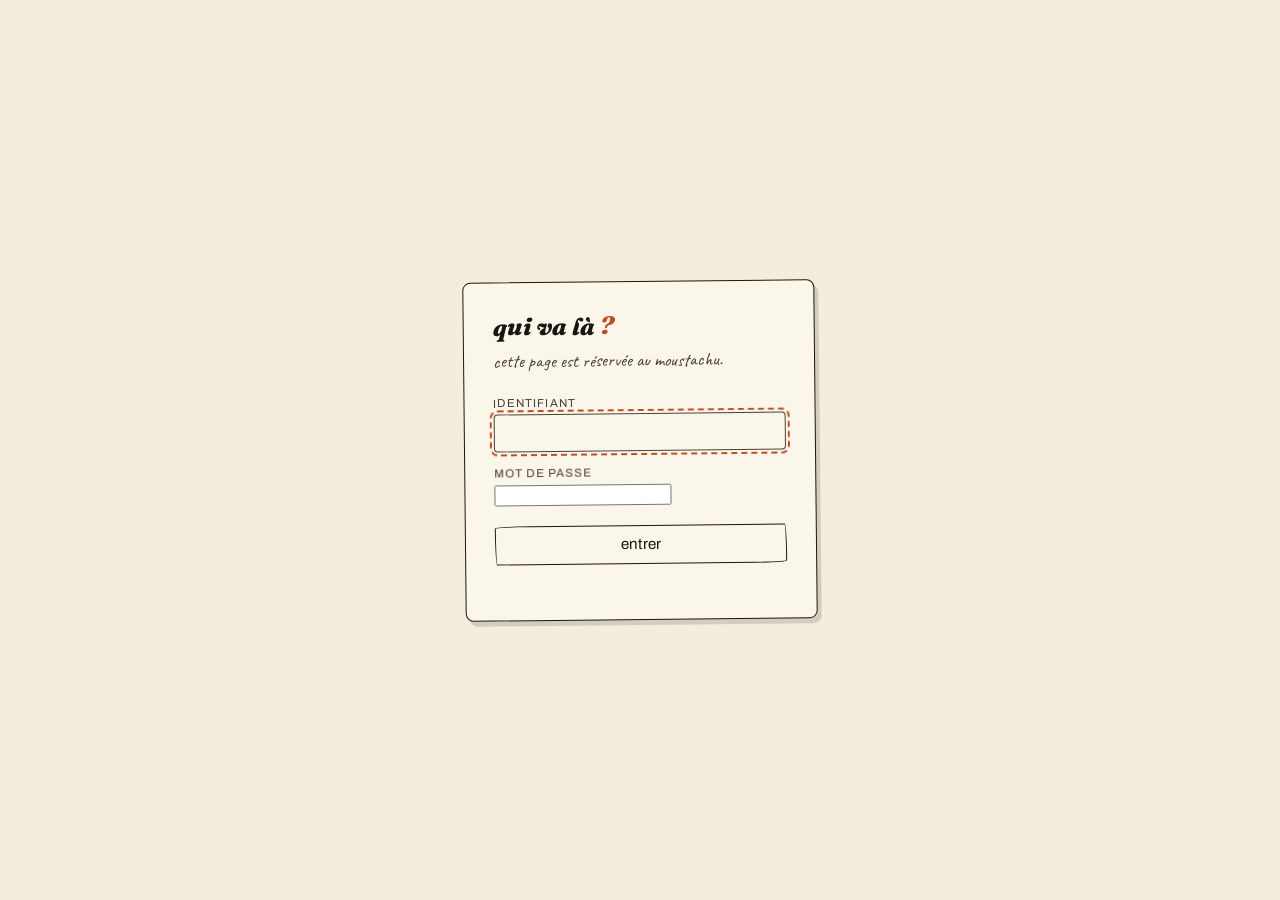
==== admin/index.html @ 27f6170d "Portrait photo, panneau /admin avec connexion, mentions légales, images locales - Section « qui est " ====
<!doctype html>
<html lang="fr">
<head>
  <meta charset="utf-8">
  <meta name="viewport" content="width=device-width, initial-scale=1">
  <title>panneau secret — virgule.</title>
  <meta name="robots" content="noindex, nofollow">
  <meta name="theme-color" content="#F4EDDD">
  <link rel="icon" href="data:image/svg+xml,%3Csvg xmlns='http://www.w3.org/2000/svg' viewBox='0 0 32 32'%3E%3Ccircle cx='17' cy='12' r='9' fill='%23BF4E24'/%3E%3Cpath d='M14 19 C 13 24, 10 28, 5 31 C 11 30, 17 26, 19 20 Z' fill='%23BF4E24'/%3E%3C/svg%3E">
  <link rel="preconnect" href="https://fonts.googleapis.com">
  <link rel="preconnect" href="https://fonts.gstatic.com" crossorigin>
  <link href="https://fonts.googleapis.com/css2?family=Fraunces:ital,opsz,wght@0,9..144,400..900;1,9..144,400..900&family=Archivo:wght@400;500;600&family=Caveat:wght@500;600&display=swap" rel="stylesheet">
  <style>
    :root {
      --creme: #F4EDDD; --ivoire: #FBF6EA; --papier: #EDE3CC;
      --noir: #1B1610; --encre: #4A4234;
      --rouille: #BF4E24; --rouille-texte: #A03D17;
      --sauge: #8A9B84; --teal: #39584C; --moutarde: #D9A62E;
      --serif: "Fraunces", Georgia, serif;
      --sans: "Archivo", system-ui, sans-serif;
      --main: "Caveat", cursive;
      --tordu: 255px 15px 225px 15px / 15px 225px 15px 255px;
    }
    * { box-sizing: border-box; }
    body {
      margin: 0; background: var(--creme); color: var(--noir);
      font-family: var(--sans); font-size: 0.95rem; line-height: 1.5;
    }
    a { color: inherit; }
    .entete {
      position: sticky; top: 0; z-index: 10;
      display: flex; align-items: center; gap: 1rem; flex-wrap: wrap;
      padding: 0.8rem clamp(1rem, 4vw, 3rem);
      background: var(--creme); border-bottom: 1.5px solid var(--noir);
    }
    .titre { margin: 0; font-family: var(--serif); font-style: italic; font-weight: 800; font-size: 1.3rem; }
    .titre .point { color: var(--rouille); }
    .sous-titre { font-family: var(--main); font-size: 1.1rem; color: var(--encre); }
    .statut { margin-left: auto; font-family: var(--main); font-size: 1.1rem; color: var(--teal); min-width: 8rem; text-align: right; }
    .voir-site {
      font-size: 0.85rem; text-decoration: none; border: 1.5px solid var(--noir);
      border-radius: var(--tordu); padding: 0.35rem 0.9rem; background: var(--ivoire);
    }
    .voir-site:hover { background: var(--moutarde); }
    .onglets { display: flex; gap: 0.4rem; flex-wrap: wrap; padding: 1rem clamp(1rem, 4vw, 3rem) 0; }
    .onglets button {
      font: inherit; font-family: var(--serif); font-style: italic; font-size: 1.05rem;
      background: none; border: 1.5px solid transparent; border-radius: var(--tordu);
      padding: 0.4rem 1rem; cursor: pointer; color: var(--encre);
    }
    .onglets button[aria-selected="true"] { border-color: var(--noir); background: var(--ivoire); color: var(--noir); }
    main { padding: 1.5rem clamp(1rem, 4vw, 3rem) 5rem; max-width: 68rem; }
    section[hidden] { display: none; }
    h2 { font-family: var(--serif); font-style: italic; font-weight: 700; font-size: 1.3rem; margin: 1.5rem 0 0.8rem; }
    .aide { font-family: var(--main); font-size: 1.15rem; color: var(--encre); margin: 0.2rem 0 1.2rem; }
    label { display: block; font-size: 0.72rem; letter-spacing: 0.1em; text-transform: uppercase; color: var(--encre); margin-bottom: 0.15rem; }
    input[type="text"], input[type="email"], input[type="url"], textarea, select {
      font: inherit; width: 100%; background: var(--ivoire); color: var(--noir);
      border: 1.5px solid var(--encre); border-radius: 4px; padding: 0.4rem 0.55rem;
    }
    textarea { resize: vertical; min-height: 2.4rem; }
    input:focus-visible, textarea:focus-visible, select:focus-visible { outline: 2px dashed var(--rouille); outline-offset: 2px; }
    .champ { margin-bottom: 0.8rem; }
    .rangee { display: grid; gap: 0.8rem; grid-template-columns: repeat(auto-fit, minmax(160px, 1fr)); }
    .btn {
      font: inherit; cursor: pointer; background: var(--ivoire); color: var(--noir);
      border: 1.5px solid var(--noir); border-radius: var(--tordu); padding: 0.45rem 1rem;
    }
    .btn:hover { background: var(--moutarde); }
    .btn-danger { border-color: var(--rouille); color: var(--rouille-texte); }
    .btn-danger:hover { background: var(--rouille); color: var(--ivoire); }
    .btn-mini { padding: 0.2rem 0.6rem; font-size: 0.85rem; border-radius: 6px; }
    .carte {
      background: var(--ivoire); border: 1.5px solid var(--noir); border-radius: 6px;
      padding: 1rem 1.1rem; margin-bottom: 1.2rem;
      box-shadow: 3px 4px 0 rgba(27, 22, 16, 0.12);
    }
    .carte-tete { display: flex; align-items: center; gap: 0.8rem; margin-bottom: 0.8rem; flex-wrap: wrap; }
    .carte-num { font-size: 0.72rem; letter-spacing: 0.12em; text-transform: uppercase; color: var(--encre); }
    .carte-titre { font-family: var(--serif); font-style: italic; font-weight: 600; flex: 1; min-width: 8rem; }
    .carte-actions { display: flex; gap: 0.35rem; }
    .carte-corps { display: grid; grid-template-columns: 180px 1fr; gap: 1.1rem; align-items: start; }
    @media (max-width: 640px) { .carte-corps { grid-template-columns: 1fr; } }
    .carte-visuel { position: sticky; top: 4.2rem; text-align: center; }
    .carte-visuel img {
      width: 100%; max-height: 220px; object-fit: cover;
      border: 1.5px solid var(--noir); background: var(--papier);
      transform: rotate(-1.2deg);
    }
    .carte-visuel-note {
      display: block; margin-top: 0.4rem;
      font-family: var(--main); font-size: 1.05rem; color: var(--encre);
      transform: rotate(-1.5deg);
    }
    .carte-visuel-vide {
      display: grid; place-content: center; aspect-ratio: 4 / 3;
      border: 1.5px dashed var(--encre); background: var(--papier);
      font-family: var(--main); font-size: 1.05rem; color: var(--encre);
    }
    fieldset { border: 1.5px dashed var(--encre); border-radius: 6px; margin: 0 0 1.2rem; padding: 0.8rem 1rem 0.4rem; }
    legend { font-family: var(--serif); font-style: italic; padding: 0 0.4rem; }
    .curseurs { display: grid; gap: 0.5rem 1rem; grid-template-columns: repeat(auto-fit, minmax(190px, 1fr)); align-items: center; }
    .curseur { display: grid; grid-template-columns: 6.5rem 1fr 2.8rem; gap: 0.5rem; align-items: center; }
    .curseur label { margin: 0; }
    .curseur output { font-size: 0.8rem; text-align: right; }
    input[type="range"] { width: 100%; accent-color: var(--rouille); }
    .portrait-atelier { display: grid; grid-template-columns: 280px 1fr; gap: 2rem; align-items: start; }
    @media (max-width: 760px) { .portrait-atelier { grid-template-columns: 1fr; } }
    .apercu {
      position: relative; width: 260px; border: 1.5px solid var(--noir); background: var(--papier);
      aspect-ratio: 3 / 4; overflow: visible; margin-top: 2.5rem;
    }
    .apercu img { position: absolute; inset: 0; width: 100%; height: 100%; object-fit: cover; }
    .apercu-vide {
      position: absolute; inset: 0; display: grid; place-content: center; text-align: center;
      font-family: var(--main); font-size: 1.15rem; color: var(--encre); padding: 1rem;
    }
    .calque { position: absolute; line-height: 0; pointer-events: none; transform: translate(-50%, -50%) rotate(var(--rot, 0deg)); }
    .calque svg { width: 100%; height: auto; overflow: visible; }
    .note-stockage { font-size: 0.8rem; color: var(--rouille-texte); }
    /* la porte d'entrée */
    body.verrouille .entete, body.verrouille .onglets, body.verrouille main { display: none; }
    .porte {
      position: fixed; inset: 0; z-index: 50;
      display: grid; place-items: center; padding: 1.5rem;
      background: var(--creme);
    }
    body:not(.verrouille) .porte { display: none; }
    .porte-carte {
      width: min(100%, 22rem);
      background: var(--ivoire); border: 1.5px solid var(--noir); border-radius: 8px;
      box-shadow: 4px 5px 0 rgba(27, 22, 16, 0.15);
      padding: 1.6rem 1.8rem 1.4rem;
      transform: rotate(-0.6deg);
    }
    .porte-carte h2 { margin: 0 0 0.2rem; font-size: 1.5rem; }
    .porte-carte .aide { margin-bottom: 1.2rem; }
    .porte-carte .btn { width: 100%; margin-top: 0.4rem; }
    .porte-erreur {
      min-height: 1.4rem; margin: 0.6rem 0 0;
      font-family: var(--main); font-size: 1.1rem; color: var(--rouille-texte);
      text-align: center;
    }
    .porte-carte.secoue { animation: secousse 0.35s ease; }
    @keyframes secousse {
      0%, 100% { transform: rotate(-0.6deg) translateX(0); }
      25% { transform: rotate(-0.6deg) translateX(-7px); }
      75% { transform: rotate(-0.6deg) translateX(7px); }
    }
    .ligne-code {
      display: block; background: var(--papier); border: 1.5px dashed var(--encre);
      border-radius: 4px; padding: 0.6rem 0.8rem; margin: 0.6rem 0;
      font-family: ui-monospace, Consolas, monospace; font-size: 0.78rem;
      word-break: break-all; user-select: all;
    }
    .publier-bloc { max-width: 44rem; }
    .publier-bloc ol { padding-left: 1.2rem; }
    .barre-actions { display: flex; gap: 0.8rem; flex-wrap: wrap; margin: 1rem 0; }
    hr { border: none; border-top: 1.5px solid var(--encre); margin: 2rem 0; opacity: 0.4; }
  </style>
</head>
<body class="verrouille">
  <div class="porte" id="porte">
    <form class="porte-carte" id="porte-form">
      <h2 class="titre">qui va là<span class="point"> ?</span></h2>
      <p class="aide">cette page est réservée au moustachu.</p>
      <div class="champ">
        <label for="l-id">identifiant</label>
        <input type="text" id="l-id" autocomplete="username" required autofocus>
      </div>
      <div class="champ">
        <label for="l-mdp">mot de passe</label>
        <input type="password" id="l-mdp" autocomplete="current-password" required>
      </div>
      <button class="btn" type="submit">entrer</button>
      <p class="porte-erreur" id="porte-erreur" role="alert"></p>
    </form>
  </div>

  <header class="entete">
    <h1 class="titre">virgule<span class="point">.</span> — panneau secret</h1>
    <span class="sous-titre">chut. personne ne connaît cette page.</span>
    <span class="statut" id="statut" role="status"></span>
    <a class="voir-site" href="../" target="_blank" rel="noopener">voir le site ↗</a>
    <button class="voir-site" id="sortir" type="button">sortir 🚪</button>
  </header>

  <div class="onglets" role="tablist" aria-label="sections du panneau">
    <button role="tab" aria-selected="true" data-onglet="photos">les photos</button>
    <button role="tab" aria-selected="false" data-onglet="textes">les petites phrases</button>
    <button role="tab" aria-selected="false" data-onglet="portrait">le portrait</button>
    <button role="tab" aria-selected="false" data-onglet="publier">publier</button>
  </div>

  <main>
    <section id="sec-photos" role="tabpanel">
      <p class="aide">chaque carte est une photo de la galerie. tout ce que tu tapes est enregistré automatiquement (dans ce navigateur).</p>
      <div id="liste-photos"></div>
      <button class="btn" id="ajouter-photo">+ ajouter une photo</button>
    </section>

    <section id="sec-textes" role="tabpanel" hidden>
      <p class="aide">ici, ce sont les phrases du site lui-même : accueil, bio, contact… les petites phrases de chaque photo, elles, se modifient dans l'onglet « les photos », directement sur la carte de la photo concernée. laisse un champ tel quel pour garder le texte d'origine. un retour à la ligne = un saut de ligne sur le site. une ligne entre (parenthèses) devient une nuance en couleur.</p>
      <div id="liste-textes"></div>
      <h2>contact</h2>
      <div class="rangee">
        <div class="champ"><label for="c-email">e-mail</label><input type="email" id="c-email"></div>
        <div class="champ"><label for="c-insta-texte">texte instagram</label><input type="text" id="c-insta-texte"></div>
        <div class="champ"><label for="c-insta-url">lien instagram</label><input type="url" id="c-insta-url"></div>
      </div>
    </section>

    <section id="sec-portrait" role="tabpanel" hidden>
      <p class="aide">ta photo, le chapeau, la fausse moustache, et la petite virgule sur l'épaule. glisse les curseurs, l'aperçu bouge en direct.</p>
      <div class="portrait-atelier">
        <div>
          <div class="apercu" id="apercu">
            <img id="apercu-img" alt="" hidden>
            <div class="apercu-vide" id="apercu-vide">ta photo ici.<br>(portrait, format 3/4 idéalement)</div>
          </div>
        </div>
        <div>
          <div class="champ">
            <label for="p-image">adresse de la photo (URL ou chemin, ex. photos/portrait.jpg)</label>
            <input type="text" id="p-image" placeholder="photos/portrait.jpg">
          </div>
          <div class="champ">
            <label for="p-fichier">… ou choisis un fichier (stocké dans ce navigateur, pense à mettre le vrai fichier dans le dossier photos/ pour publier)</label>
            <input type="file" id="p-fichier" accept="image/*">
          </div>
          <div id="calques-controles"></div>
        </div>
      </div>
    </section>

    <section id="sec-publier" role="tabpanel" hidden>
      <div class="publier-bloc">
        <p class="aide">tes réglages vivent dans ce navigateur. pour qu'ils soient visibles par tout le monde, il faut mettre à jour les fichiers du site :</p>
        <ol>
          <li>télécharge les deux fichiers ci-dessous ;</li>
          <li>remplace <code>js/photos-data.js</code> et <code>js/site-config.js</code> dans le dossier du site ;</li>
          <li>si tu as choisi des photos « fichier », copie les vrais fichiers dans un dossier <code>photos/</code> et indique leur chemin dans l'onglet photos.</li>
        </ol>
        <div class="barre-actions">
          <button class="btn" id="export-photos">télécharger js/photos-data.js</button>
          <button class="btn" id="export-config">télécharger js/site-config.js</button>
        </div>
        <p class="note-stockage" id="note-stockage"></p>
        <hr>
        <h2>identifiants du panneau</h2>
        <p class="aide">pour changer l'identifiant ou le mot de passe : remplis les deux champs, puis remplace la ligne <code>ACCES</code> en haut du script de <code>admin/index.html</code> par celle générée ici. le mot de passe n'est jamais écrit en clair, seule son empreinte l'est.</p>
        <div class="rangee">
          <div class="champ"><label for="n-id">nouvel identifiant</label><input type="text" id="n-id" autocomplete="off"></div>
          <div class="champ"><label for="n-mdp">nouveau mot de passe</label><input type="text" id="n-mdp" autocomplete="off"></div>
        </div>
        <div class="barre-actions">
          <button class="btn" id="generer-acces" type="button">générer la ligne à coller</button>
          <button class="btn" id="copier-acces" type="button" hidden>copier</button>
        </div>
        <code class="ligne-code" id="ligne-acces" hidden></code>
        <hr>
        <p class="aide">et si tu veux tout oublier :</p>
        <button class="btn btn-danger" id="reinitialiser">tout remettre comme avant (efface les réglages de ce navigateur)</button>
      </div>
    </section>
  </main>

  <script src="../js/photos-data.js"></script>
  <script src="../js/site-config.js"></script>
  <script>
  (() => {
    "use strict";
    const $ = (s, c = document) => c.querySelector(s);
    const $$ = (s, c = document) => [...c.querySelectorAll(s)];
    const clone = (o) => JSON.parse(JSON.stringify(o));

    /* ------------------------------------------------------------------
       la porte — identifiant + empreinte SHA-256 de "identifiant|motdepasse".
       Par défaut : identifiant « virgule », mot de passe « moustache2026 ».
       Pour changer : onglet publier → « identifiants du panneau ».
    ------------------------------------------------------------------ */
    const ACCES = { id: "virgule", empreinte: "1a1f2d3bb6e9c2634e2173db67897f74f21e5eb5822b9f4e05bb7242131d6da8" };
    const CLE_SESSION = "virgule-admin-ouvert";

    async function empreinte(texte) {
      const buf = await crypto.subtle.digest("SHA-256", new TextEncoder().encode(texte));
      return [...new Uint8Array(buf)].map((o) => o.toString(16).padStart(2, "0")).join("");
    }

    const porte = document.getElementById("porte");
    const porteForm = document.getElementById("porte-form");
    const porteErreur = document.getElementById("porte-erreur");
    const MOTS_DOUX = [
      "non. la moustache dit non.",
      "toujours pas. le chapeau non plus n'y croit pas.",
      "on aura tout essayé. la porte reste une porte.",
    ];
    let essais = 0;

    function ouvrePanneau() {
      document.body.classList.remove("verrouille");
    }
    try {
      if (sessionStorage.getItem(CLE_SESSION) === ACCES.empreinte) ouvrePanneau();
    } catch (e) { /* stockage indisponible : la porte reste fermée */ }

    porteForm.addEventListener("submit", async (e) => {
      e.preventDefault();
      if (!crypto.subtle) {
        porteErreur.textContent = "ce navigateur ne sait pas vérifier le mot de passe (il faut du https ou localhost).";
        return;
      }
      const id = document.getElementById("l-id").value.trim();
      const mdp = document.getElementById("l-mdp").value;
      const h = await empreinte(`${id}|${mdp}`);
      if (id === ACCES.id && h === ACCES.empreinte) {
        try { sessionStorage.setItem(CLE_SESSION, ACCES.empreinte); } catch (e2) { /* tant pis */ }
        ouvrePanneau();
      } else {
        essais += 1;
        porteErreur.textContent = MOTS_DOUX[Math.min(essais, MOTS_DOUX.length) - 1];
        const carte = porteForm;
        carte.classList.remove("secoue");
        void carte.offsetWidth;
        carte.classList.add("secoue");
        document.getElementById("l-mdp").value = "";
        document.getElementById("l-mdp").focus();
      }
    });

    document.getElementById("sortir").addEventListener("click", () => {
      try { sessionStorage.removeItem(CLE_SESSION); } catch (e) { /* rien */ }
      document.body.classList.add("verrouille");
      document.getElementById("l-mdp").value = "";
      porteErreur.textContent = "";
      document.getElementById("l-id").focus();
    });

    /* générateur de nouveaux identifiants (onglet publier) */
    document.getElementById("generer-acces").addEventListener("click", async () => {
      const id = document.getElementById("n-id").value.trim();
      const mdp = document.getElementById("n-mdp").value;
      const ligne = document.getElementById("ligne-acces");
      const copier = document.getElementById("copier-acces");
      if (!id || !mdp) { ligne.hidden = false; copier.hidden = true; ligne.textContent = "il faut un identifiant ET un mot de passe."; return; }
      const h = await empreinte(`${id}|${mdp}`);
      ligne.textContent = `const ACCES = { id: ${JSON.stringify(id)}, empreinte: "${h}" };`;
      ligne.hidden = false;
      copier.hidden = false;
    });
    document.getElementById("copier-acces").addEventListener("click", async () => {
      try {
        await navigator.clipboard.writeText(document.getElementById("ligne-acces").textContent);
        ditStatut("copié ✓");
      } catch (e) { ditStatut("copie impossible"); }
    });

    const CLE_STOCKAGE = "virgule-config";
    const CATEGORIES = ["paysages", "macro", "animaux", "portraits", "architecture", "détails", "lumière"];
    const TAILLES = ["grande", "panorama", "haute", "moyenne", "petite"];

    const LIBELLES_TEXTES = [
      ["hero-phrase", "phrase d'accueil (sous le grand titre)"],
      ["annot-moi", "annotation « lui, c'est moi »"],
      ["annot-app", "annotation sous le personnage"],
      ["note-marge-a", "note en marge (droite de la galerie)"],
      ["note-marge-b", "note en marge (gauche de la galerie)"],
      ["fiche-legende", "légende sous le portrait"],
      ["etiquette-chapeau", "étiquette chapeau"],
      ["etiquette-moustache", "étiquette moustache"],
      ["etiquette-appareil", "étiquette appareil"],
      ["etiquette-queue", "étiquette la virgule"],
      ["bio-nom", "bio — le nom"],
      ["bio-metier", "bio — le métier"],
      ["bio-ligne-1", "bio — ligne 1"],
      ["bio-ligne-2", "bio — ligne 2"],
      ["bio-ligne-3", "bio — ligne 3"],
      ["stat1-label", "stat 1 — intitulé"], ["stat1-valeur", "stat 1 — valeur"],
      ["stat2-label", "stat 2 — intitulé"], ["stat2-valeur", "stat 2 — valeur"],
      ["stat3-label", "stat 3 — intitulé"], ["stat3-valeur", "stat 3 — valeur"],
      ["stat4-label", "stat 4 — intitulé"], ["stat4-valeur", "stat 4 — valeur"],
      ["annot-toi", "annotation contact"],
      ["contact-promesse", "promesse sous le contact"],
      ["pied-note", "petite note du pied de page"],
    ];

    const PORTRAIT_DEFAUT = {
      image: "",
      chapeau:   { x: 50, y: 4,  w: 52, r: -8, visible: true },
      moustache: { x: 50, y: 46, w: 26, r: -2, visible: true },
      perso:     { x: 82, y: 84, w: 26, r: 6,  visible: true },
    };
    const NOMS_CALQUES = { chapeau: "le chapeau", moustache: "la moustache", perso: "la petite virgule" };

    const chapeauSVG = `<svg viewBox="0 0 120 62"><g transform="rotate(-2 60 31)"><rect x="2" y="47" width="116" height="11" rx="5.5" fill="#1B1610"/><rect x="24" y="4" width="72" height="47" rx="7" fill="#1B1610"/><rect x="24" y="33" width="72" height="12" fill="#D9A62E"/></g></svg>`;
    const moustacheSVG = `<svg viewBox="60 125 104 32"><path fill="#BF4E24" d="M112 133 C 96 127, 80 129, 68 141 C 63 147, 66 155, 74 152 C 88 147, 100 144, 112 139 Z"/><path fill="#BF4E24" d="M112 133 C 128 127, 144 129, 156 141 C 161 147, 158 155, 150 152 C 136 147, 124 144, 112 139 Z"/></svg>`;
    const persoSVG = `<svg viewBox="0 0 220 300">
      <path fill="#1B1610" d="M84 172 C 80 214, 60 252, 22 278 C 54 268, 92 240, 101 192 Z"/>
      <circle cx="112" cy="120" r="72" fill="#1B1610"/>
      <g transform="rotate(-9 112 54)"><rect x="56" y="46" width="112" height="11" rx="5.5" fill="#1B1610"/><rect x="76" y="4" width="72" height="46" rx="7" fill="#1B1610"/><rect x="76" y="32" width="72" height="12" fill="#D9A62E"/></g>
      <ellipse cx="88" cy="106" rx="16" ry="18" fill="#FFFDF4"/><circle cx="90" cy="109" r="6" fill="#1B1610"/>
      <ellipse cx="136" cy="101" rx="13" ry="15" fill="#FFFDF4"/><circle cx="137" cy="104" r="5.2" fill="#1B1610"/>
      <circle cx="112" cy="127" r="7" fill="#D9A62E"/>
      <path fill="#BF4E24" d="M112 133 C 96 127, 80 129, 68 141 C 63 147, 66 155, 74 152 C 88 147, 100 144, 112 139 Z"/>
      <path fill="#BF4E24" d="M112 133 C 128 127, 144 129, 156 141 C 161 147, 158 155, 150 152 C 136 147, 124 144, 112 139 Z"/>
    </svg>`;
    const SVGS = { chapeau: chapeauSVG, moustache: moustacheSVG, perso: persoSVG };

    /* ---------- état ---------- */
    let defauts = { textes: {}, contact: { email: "", instaUrl: "", instaTexte: "" } };
    const etat = {
      photos: clone(PHOTOS),
      textes: {},
      contact: { email: "", instaUrl: "", instaTexte: "" },
      portrait: clone(PORTRAIT_DEFAUT),
    };

    /* ---------- utilitaires ---------- */
    const statut = $("#statut");
    let statutTimer = null;
    function ditStatut(msg) {
      statut.textContent = msg;
      clearTimeout(statutTimer);
      statutTimer = setTimeout(() => { statut.textContent = ""; }, 2500);
    }

    function htmlVersTexte(html) {
      const d = document.createElement("div");
      d.innerHTML = String(html).replace(/<br\s*\/?>/gi, "\n");
      return d.textContent.replace(/[ \t]+\n/g, "\n").trim();
    }

    const RATIOS = { grande: [140, 105], panorama: [160, 100], haute: [105, 140], moyenne: [120, 90], petite: [100, 100] };
    /* le panneau vit dans /admin/ : les chemins du site (photos/…) doivent
       être résolus depuis la racine */
    function versAdmin(src) {
      return /^(data:|https?:|\/)/.test(src) ? src : `../${src}`;
    }
    function vignette(p) {
      if (p.picsum != null) return `https://picsum.photos/id/${p.picsum}/120/90`;
      return p.image ? versAdmin(p.image.split("{w}").join("700")) : "";
    }
    function champImage(p) {
      return p.picsum != null ? `picsum:${p.picsum}` : (p.image || "");
    }
    function poseImage(p, valeur) {
      const m = /^picsum:\s*(\d+)$/.exec(valeur.trim());
      if (m) { p.picsum = +m[1]; delete p.image; }
      else { p.image = valeur.trim(); delete p.picsum; }
    }

    /* ---------- sauvegarde (diff contre les défauts) ---------- */
    let sauvTimer = null;
    function sauvegarde() {
      clearTimeout(sauvTimer);
      sauvTimer = setTimeout(() => {
        const payload = {};
        if (JSON.stringify(etat.photos) !== JSON.stringify(PHOTOS)) payload.photos = etat.photos;
        const textesDiff = {};
        for (const [cle] of LIBELLES_TEXTES) {
          const v = (etat.textes[cle] || "").trim();
          if (v && v !== (defauts.textes[cle] || "")) textesDiff[cle] = v;
        }
        if (Object.keys(textesDiff).length) payload.textes = textesDiff;
        const contactDiff = {};
        for (const k of ["email", "instaUrl", "instaTexte"]) {
          const v = (etat.contact[k] || "").trim();
          if (v && v !== defauts.contact[k]) contactDiff[k] = v;
        }
        if (Object.keys(contactDiff).length) payload.contact = contactDiff;
        if (JSON.stringify(etat.portrait) !== JSON.stringify(PORTRAIT_DEFAUT)) payload.portrait = etat.portrait;

        try {
          if (Object.keys(payload).length) {
            const brut = JSON.stringify(payload);
            localStorage.setItem(CLE_STOCKAGE, brut);
            noteStockage(brut.length);
          } else {
            localStorage.removeItem(CLE_STOCKAGE);
          }
          ditStatut("enregistré ✓");
        } catch (e) {
          ditStatut("stockage plein !");
          alert("Impossible d'enregistrer : le stockage du navigateur est plein.\nÉvite les photos « fichier » trop lourdes, utilise plutôt des chemins vers le dossier photos/.");
        }
      }, 350);
    }

    function noteStockage(taille) {
      const el = $("#note-stockage");
      const mo = taille / 1024 / 1024;
      el.textContent = mo > 3
        ? `attention : tes réglages pèsent ${mo.toFixed(1)} Mo (limite du navigateur ≈ 5 Mo). remplace les photos « fichier » par des chemins vers le dossier photos/.`
        : "";
    }

    /* ---------- onglets ---------- */
    $$(".onglets button").forEach((b) => {
      b.addEventListener("click", () => {
        $$(".onglets button").forEach((x) => x.setAttribute("aria-selected", String(x === b)));
        $$("main > section").forEach((s) => { s.hidden = s.id !== `sec-${b.dataset.onglet}`; });
      });
    });

    /* ---------- onglet photos ---------- */
    const listePhotos = $("#liste-photos");

    function cartePhoto(p, i) {
      const carte = document.createElement("article");
      carte.className = "carte";
      carte.innerHTML = `
        <div class="carte-tete">
          <span class="carte-num">n°${String(i + 1).padStart(2, "0")}</span>
          <span class="carte-titre">${p.titre ? p.titre.replace(/</g, "&lt;") : "(sans titre)"}</span>
          <span class="carte-actions">
            <button class="btn btn-mini" data-act="monter" title="monter">↑</button>
            <button class="btn btn-mini" data-act="descendre" title="descendre">↓</button>
            <button class="btn btn-mini btn-danger" data-act="supprimer" title="supprimer">✕</button>
          </span>
        </div>
        <div class="carte-corps">
        <div class="carte-visuel">
          ${vignette(p)
            ? `<img src="${vignette(p).replace(/"/g, "&quot;")}" alt="" loading="lazy"
                 onerror="this.replaceWith(Object.assign(document.createElement('div'),{className:'carte-visuel-vide',textContent:'image introuvable'}))">`
            : `<div class="carte-visuel-vide">pas encore d'image</div>`}
          <span class="carte-visuel-note">← c'est cette photo-là</span>
        </div>
        <div class="carte-champs">
        <div class="rangee">
          <div class="champ" style="grid-column: 1 / -1;">
            <label>image (chemin photos/… — {w} = taille auto — ou picsum:ID pour une démo)</label>
            <input type="text" data-champ="image" value="${champImage(p).replace(/"/g, "&quot;")}">
          </div>
          <div class="champ"><label>fichier local</label><input type="file" data-champ="fichier" accept="image/*"></div>
          <div class="champ"><label>titre</label><input type="text" data-champ="titre" value="${(p.titre || "").replace(/"/g, "&quot;")}"></div>
          <div class="champ"><label>catégorie</label>
            <select data-champ="categorie">${CATEGORIES.map((c) => `<option ${c === p.categorie ? "selected" : ""}>${c}</option>`).join("")}</select>
          </div>
          <div class="champ"><label>taille dans la grille</label>
            <select data-champ="taille">${TAILLES.map((t) => `<option ${t === p.taille ? "selected" : ""}>${t}</option>`).join("")}</select>
          </div>
          <div class="champ"><label>lieu</label><input type="text" data-champ="lieu" value="${(p.lieu || "").replace(/"/g, "&quot;")}"></div>
          <div class="champ"><label>date</label><input type="text" data-champ="date" value="${(p.date || "").replace(/"/g, "&quot;")}"></div>
        </div>
        <div class="rangee">
          <div class="champ"><label>petite phrase (au survol)</label><textarea data-champ="phrase" rows="2">${(p.phrase || "").replace(/</g, "&lt;")}</textarea></div>
          <div class="champ"><label>description (vue en grand)</label><textarea data-champ="description" rows="2">${(p.description || "").replace(/</g, "&lt;")}</textarea></div>
          <div class="champ"><label>texte alternatif (accessibilité)</label><textarea data-champ="alt" rows="2">${(p.alt || "").replace(/</g, "&lt;")}</textarea></div>
        </div>
        </div>
        </div>`;

      /* remet la vignette à jour (nouvelle image tapée ou fichier chargé) */
      function rafraichitVisuel() {
        const visuel = $(".carte-visuel", carte);
        const note = $(".carte-visuel-note", visuel);
        const src = vignette(p);
        [...visuel.children].forEach((el) => { if (el !== note) el.remove(); });
        if (src) {
          const im = document.createElement("img");
          im.alt = "";
          im.onerror = () => im.replaceWith(Object.assign(document.createElement("div"), { className: "carte-visuel-vide", textContent: "image introuvable" }));
          im.src = src;
          visuel.prepend(im);
        } else {
          visuel.prepend(Object.assign(document.createElement("div"), { className: "carte-visuel-vide", textContent: "pas encore d'image" }));
        }
      }

      let visuelTimer = null;
      carte.addEventListener("input", (e) => {
        const champ = e.target.dataset.champ;
        if (!champ || champ === "fichier") return;
        if (champ === "image") {
          poseImage(p, e.target.value);
          clearTimeout(visuelTimer);
          visuelTimer = setTimeout(rafraichitVisuel, 500);
        } else p[champ] = e.target.value;
        if (champ === "titre") $(".carte-titre", carte).textContent = e.target.value || "(sans titre)";
        sauvegarde();
      });
      $('[data-champ="fichier"]', carte).addEventListener("change", (e) => {
        const f = e.target.files[0];
        if (!f) return;
        const lecteur = new FileReader();
        lecteur.onload = () => {
          poseImage(p, String(lecteur.result));
          $('[data-champ="image"]', carte).value = "(fichier chargé — pense au dossier photos/ pour publier)";
          rafraichitVisuel();
          sauvegarde();
        };
        lecteur.readAsDataURL(f);
      });
      carte.addEventListener("click", (e) => {
        const act = e.target.dataset.act;
        if (!act) return;
        const i2 = etat.photos.indexOf(p);
        if (act === "supprimer") {
          if (!confirm(`Supprimer « ${p.titre || "sans titre"} » ?`)) return;
          etat.photos.splice(i2, 1);
        } else if (act === "monter" && i2 > 0) {
          etat.photos.splice(i2 - 1, 0, etat.photos.splice(i2, 1)[0]);
        } else if (act === "descendre" && i2 < etat.photos.length - 1) {
          etat.photos.splice(i2 + 1, 0, etat.photos.splice(i2, 1)[0]);
        } else return;
        rendPhotos();
        sauvegarde();
      });
      return carte;
    }

    function rendPhotos() {
      listePhotos.textContent = "";
      etat.photos.forEach((p, i) => listePhotos.appendChild(cartePhoto(p, i)));
    }

    $("#ajouter-photo").addEventListener("click", () => {
      etat.photos.push({
        image: "", alt: "", titre: "nouvelle photo", categorie: "paysages",
        date: "", lieu: "", description: "", phrase: "", taille: "moyenne",
      });
      rendPhotos();
      sauvegarde();
      listePhotos.lastElementChild.scrollIntoView({ behavior: "smooth", block: "center" });
    });

    /* ---------- onglet textes ---------- */
    function rendTextes() {
      const conteneur = $("#liste-textes");
      conteneur.textContent = "";
      for (const [cle, libelle] of LIBELLES_TEXTES) {
        const div = document.createElement("div");
        div.className = "champ";
        const id = `t-${cle}`;
        div.innerHTML = `<label for="${id}">${libelle}</label><textarea id="${id}" rows="2"></textarea>`;
        const zone = $("textarea", div);
        zone.value = etat.textes[cle] || defauts.textes[cle] || "";
        zone.addEventListener("input", () => { etat.textes[cle] = zone.value; sauvegarde(); });
        conteneur.appendChild(div);
      }
      $("#c-email").value = etat.contact.email || defauts.contact.email;
      $("#c-insta-url").value = etat.contact.instaUrl || defauts.contact.instaUrl;
      $("#c-insta-texte").value = etat.contact.instaTexte || defauts.contact.instaTexte;
    }
    $("#c-email").addEventListener("input", (e) => { etat.contact.email = e.target.value; sauvegarde(); });
    $("#c-insta-url").addEventListener("input", (e) => { etat.contact.instaUrl = e.target.value; sauvegarde(); });
    $("#c-insta-texte").addEventListener("input", (e) => { etat.contact.instaTexte = e.target.value; sauvegarde(); });

    /* ---------- onglet portrait ---------- */
    const apercu = $("#apercu");
    function rendApercu() {
      $$(".calque", apercu).forEach((c) => c.remove());
      for (const nom of ["chapeau", "moustache", "perso"]) {
        const c = etat.portrait[nom];
        const div = document.createElement("div");
        div.className = `calque calque-${nom}`;
        div.innerHTML = SVGS[nom];
        div.style.left = `${c.x}%`;
        div.style.top = `${c.y}%`;
        div.style.width = `${c.w}%`;
        div.style.setProperty("--rot", `${c.r}deg`);
        if (c.visible === false) div.style.display = "none";
        apercu.appendChild(div);
      }
      const img = $("#apercu-img");
      const vide = $("#apercu-vide");
      if (etat.portrait.image) {
        img.src = versAdmin(etat.portrait.image);
        img.hidden = false;
        vide.hidden = true;
      } else {
        img.hidden = true;
        vide.hidden = false;
      }
    }

    function rendControlesPortrait() {
      const conteneur = $("#calques-controles");
      conteneur.textContent = "";
      const AXES = [
        ["x", "position ↔", 0, 100],
        ["y", "position ↕", -10, 110],
        ["w", "taille", 5, 90],
        ["r", "rotation", -45, 45],
      ];
      for (const nom of ["chapeau", "moustache", "perso"]) {
        const c = etat.portrait[nom];
        const fs = document.createElement("fieldset");
        fs.innerHTML = `<legend>${NOMS_CALQUES[nom]}
            <input type="checkbox" ${c.visible !== false ? "checked" : ""} title="visible"> visible</legend>
          <div class="curseurs"></div>`;
        $("legend input", fs).addEventListener("change", (e) => {
          c.visible = e.target.checked;
          rendApercu();
          sauvegarde();
        });
        const grille = $(".curseurs", fs);
        for (const [axe, libelle, min, max] of AXES) {
          const ligne = document.createElement("div");
          ligne.className = "curseur";
          ligne.innerHTML = `<label>${libelle}</label>
            <input type="range" min="${min}" max="${max}" step="1" value="${c[axe]}">
            <output>${c[axe]}</output>`;
          const range = $("input", ligne);
          range.addEventListener("input", () => {
            c[axe] = +range.value;
            $("output", ligne).textContent = range.value;
            rendApercu();
            sauvegarde();
          });
          grille.appendChild(ligne);
        }
        conteneur.appendChild(fs);
      }
      $("#p-image").value = /^data:/.test(etat.portrait.image) ? "(fichier chargé)" : etat.portrait.image;
    }

    $("#p-image").addEventListener("input", (e) => {
      if (e.target.value.startsWith("(fichier")) return;
      etat.portrait.image = e.target.value.trim();
      rendApercu();
      sauvegarde();
    });
    $("#p-fichier").addEventListener("change", (e) => {
      const f = e.target.files[0];
      if (!f) return;
      const lecteur = new FileReader();
      lecteur.onload = () => {
        etat.portrait.image = String(lecteur.result);
        $("#p-image").value = "(fichier chargé)";
        rendApercu();
        sauvegarde();
      };
      lecteur.readAsDataURL(f);
    });

    /* ---------- onglet publier ---------- */
    function telecharge(nom, contenu) {
      const blob = new Blob([contenu], { type: "text/javascript;charset=utf-8" });
      const a = document.createElement("a");
      a.href = URL.createObjectURL(blob);
      a.download = nom;
      a.click();
      setTimeout(() => URL.revokeObjectURL(a.href), 4000);
    }

    $("#export-photos").addEventListener("click", () => {
      const ORDRE = ["picsum", "image", "alt", "titre", "categorie", "date", "lieu", "description", "phrase", "taille"];
      const blocs = etat.photos.map((p) => {
        const lignes = ORDRE
          .filter((k) => p[k] != null && p[k] !== "")
          .map((k) => `    ${k}: ${JSON.stringify(p[k])},`);
        return `  {\n${lignes.join("\n")}\n  }`;
      });
      telecharge("photos-data.js",
        `/* virgule. — les photos (généré par /admin le ${new Date().toLocaleDateString("fr-FR")}) */\n\nconst PHOTOS = [\n${blocs.join(",\n")},\n];\n`);
      ditStatut("téléchargé ✓");
    });

    $("#export-config").addEventListener("click", () => {
      const payload = {};
      const textesDiff = {};
      for (const [cle] of LIBELLES_TEXTES) {
        const v = (etat.textes[cle] || "").trim();
        if (v && v !== (defauts.textes[cle] || "")) textesDiff[cle] = v;
      }
      if (Object.keys(textesDiff).length) payload.textes = textesDiff;
      const contactDiff = {};
      for (const k of ["email", "instaUrl", "instaTexte"]) {
        const v = (etat.contact[k] || "").trim();
        if (v && v !== defauts.contact[k]) contactDiff[k] = v;
      }
      if (Object.keys(contactDiff).length) payload.contact = contactDiff;
      if (JSON.stringify(etat.portrait) !== JSON.stringify(PORTRAIT_DEFAUT)) payload.portrait = etat.portrait;
      telecharge("site-config.js",
        `/* virgule. — réglages du site (généré par /admin le ${new Date().toLocaleDateString("fr-FR")}) */\n\nwindow.VIRGULE_CONFIG = ${Object.keys(payload).length ? JSON.stringify(payload, null, 2) : "null"};\n`);
      ditStatut("téléchargé ✓");
    });

    $("#reinitialiser").addEventListener("click", () => {
      if (!confirm("Effacer tous les réglages enregistrés dans ce navigateur ?\n(Les fichiers du site ne sont pas touchés.)")) return;
      localStorage.removeItem(CLE_STOCKAGE);
      location.reload();
    });

    /* ---------- initialisation ---------- */
    async function chargeDefauts() {
      try {
        const rep = await fetch("../index.html", { cache: "no-cache" });
        const doc = new DOMParser().parseFromString(await rep.text(), "text/html");
        $$("[data-texte]", doc).forEach((el) => {
          defauts.textes[el.dataset.texte] = htmlVersTexte(el.innerHTML);
        });
        const em = $("#lien-email", doc);
        const insta = $("#lien-insta", doc);
        if (em) defauts.contact.email = em.textContent.trim();
        if (insta) {
          defauts.contact.instaUrl = insta.getAttribute("href");
          defauts.contact.instaTexte = insta.textContent.trim();
        }
      } catch (e) { /* pas grave : les champs partiront de vide */ }
    }

    function chargeEtat() {
      let conf = window.VIRGULE_CONFIG || null;
      try {
        const brut = localStorage.getItem(CLE_STOCKAGE);
        if (brut) conf = JSON.parse(brut);
      } catch (e) { /* on ignore */ }
      if (!conf) return;
      if (Array.isArray(conf.photos) && conf.photos.length) etat.photos = clone(conf.photos);
      if (conf.textes) Object.assign(etat.textes, conf.textes);
      if (conf.contact) Object.assign(etat.contact, conf.contact);
      if (conf.portrait) {
        etat.portrait.image = conf.portrait.image || "";
        for (const nom of ["chapeau", "moustache", "perso"]) {
          Object.assign(etat.portrait[nom], conf.portrait[nom]);
        }
      }
    }

    chargeDefauts().then(() => {
      chargeEtat();
      rendPhotos();
      rendTextes();
      rendControlesPortrait();
      rendApercu();
      try { noteStockage((localStorage.getItem(CLE_STOCKAGE) || "").length); } catch (e) { /* rien */ }
    });
  })();
  </script>
</body>
</html>
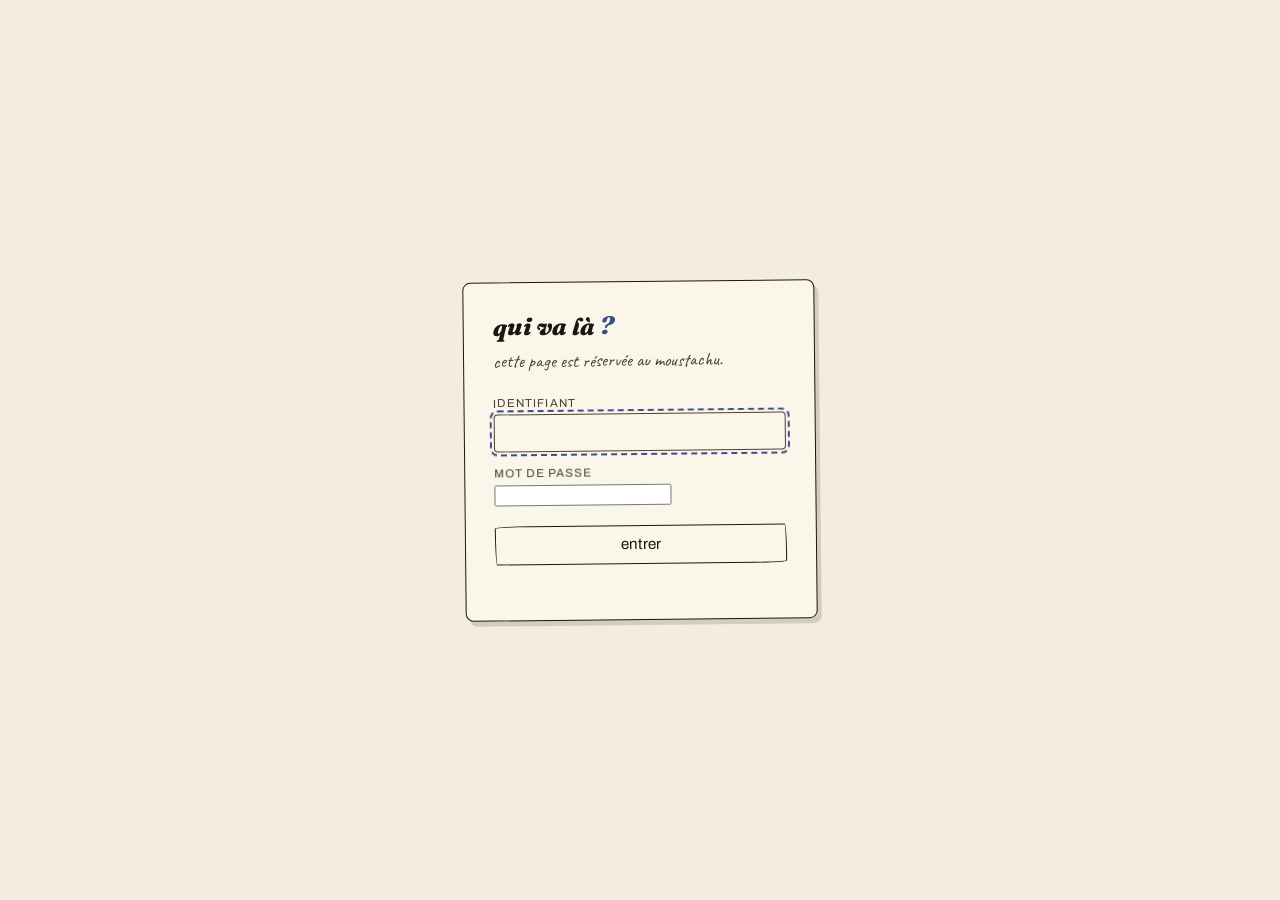
==== commit 61d65c9d: "Mascotte vectorisée depuis le logo, accent bleu, easter eggs La mascotte est désormais un SVG vector" ====
--- a/admin/index.html
+++ b/admin/index.html
@@ -6,7 +6,7 @@
   <title>panneau secret — virgule.</title>
   <meta name="robots" content="noindex, nofollow">
   <meta name="theme-color" content="#F4EDDD">
-  <link rel="icon" href="data:image/svg+xml,%3Csvg xmlns='http://www.w3.org/2000/svg' viewBox='0 0 32 32'%3E%3Ccircle cx='17' cy='12' r='9' fill='%23BF4E24'/%3E%3Cpath d='M14 19 C 13 24, 10 28, 5 31 C 11 30, 17 26, 19 20 Z' fill='%23BF4E24'/%3E%3C/svg%3E">
+  <link rel="icon" href="data:image/svg+xml,%3Csvg xmlns='http://www.w3.org/2000/svg' viewBox='0 0 32 32'%3E%3Ccircle cx='17' cy='12' r='9' fill='%23385086'/%3E%3Cpath d='M14 19 C 13 24, 10 28, 5 31 C 11 30, 17 26, 19 20 Z' fill='%23385086'/%3E%3C/svg%3E">
   <link rel="preconnect" href="https://fonts.googleapis.com">
   <link rel="preconnect" href="https://fonts.gstatic.com" crossorigin>
   <link href="https://fonts.googleapis.com/css2?family=Fraunces:ital,opsz,wght@0,9..144,400..900;1,9..144,400..900&family=Archivo:wght@400;500;600&family=Caveat:wght@500;600&display=swap" rel="stylesheet">
@@ -14,7 +14,7 @@
     :root {
       --creme: #F4EDDD; --ivoire: #FBF6EA; --papier: #EDE3CC;
       --noir: #1B1610; --encre: #4A4234;
-      --rouille: #BF4E24; --rouille-texte: #A03D17;
+      --bleu: #385086; --bleu-texte: #2F4676;
       --sauge: #8A9B84; --teal: #39584C; --moutarde: #D9A62E;
       --serif: "Fraunces", Georgia, serif;
       --sans: "Archivo", system-ui, sans-serif;
@@ -34,7 +34,7 @@
       background: var(--creme); border-bottom: 1.5px solid var(--noir);
     }
     .titre { margin: 0; font-family: var(--serif); font-style: italic; font-weight: 800; font-size: 1.3rem; }
-    .titre .point { color: var(--rouille); }
+    .titre .point { color: var(--bleu); }
     .sous-titre { font-family: var(--main); font-size: 1.1rem; color: var(--encre); }
     .statut { margin-left: auto; font-family: var(--main); font-size: 1.1rem; color: var(--teal); min-width: 8rem; text-align: right; }
     .voir-site {
@@ -59,7 +59,7 @@
       border: 1.5px solid var(--encre); border-radius: 4px; padding: 0.4rem 0.55rem;
     }
     textarea { resize: vertical; min-height: 2.4rem; }
-    input:focus-visible, textarea:focus-visible, select:focus-visible { outline: 2px dashed var(--rouille); outline-offset: 2px; }
+    input:focus-visible, textarea:focus-visible, select:focus-visible { outline: 2px dashed var(--bleu); outline-offset: 2px; }
     .champ { margin-bottom: 0.8rem; }
     .rangee { display: grid; gap: 0.8rem; grid-template-columns: repeat(auto-fit, minmax(160px, 1fr)); }
     .btn {
@@ -67,8 +67,8 @@
       border: 1.5px solid var(--noir); border-radius: var(--tordu); padding: 0.45rem 1rem;
     }
     .btn:hover { background: var(--moutarde); }
-    .btn-danger { border-color: var(--rouille); color: var(--rouille-texte); }
-    .btn-danger:hover { background: var(--rouille); color: var(--ivoire); }
+    .btn-danger { border-color: var(--bleu); color: var(--bleu-texte); }
+    .btn-danger:hover { background: var(--bleu); color: var(--ivoire); }
     .btn-mini { padding: 0.2rem 0.6rem; font-size: 0.85rem; border-radius: 6px; }
     .carte {
       background: var(--ivoire); border: 1.5px solid var(--noir); border-radius: 6px;
@@ -103,7 +103,7 @@
     .curseur { display: grid; grid-template-columns: 6.5rem 1fr 2.8rem; gap: 0.5rem; align-items: center; }
     .curseur label { margin: 0; }
     .curseur output { font-size: 0.8rem; text-align: right; }
-    input[type="range"] { width: 100%; accent-color: var(--rouille); }
+    input[type="range"] { width: 100%; accent-color: var(--bleu); }
     .portrait-atelier { display: grid; grid-template-columns: 280px 1fr; gap: 2rem; align-items: start; }
     @media (max-width: 760px) { .portrait-atelier { grid-template-columns: 1fr; } }
     .apercu {
@@ -117,7 +117,7 @@
     }
     .calque { position: absolute; line-height: 0; pointer-events: none; transform: translate(-50%, -50%) rotate(var(--rot, 0deg)); }
     .calque svg { width: 100%; height: auto; overflow: visible; }
-    .note-stockage { font-size: 0.8rem; color: var(--rouille-texte); }
+    .note-stockage { font-size: 0.8rem; color: var(--bleu-texte); }
     /* la porte d'entrée */
     body.verrouille .entete, body.verrouille .onglets, body.verrouille main { display: none; }
     .porte {
@@ -138,7 +138,7 @@
     .porte-carte .btn { width: 100%; margin-top: 0.4rem; }
     .porte-erreur {
       min-height: 1.4rem; margin: 0.6rem 0 0;
-      font-family: var(--main); font-size: 1.1rem; color: var(--rouille-texte);
+      font-family: var(--main); font-size: 1.1rem; color: var(--bleu-texte);
       text-align: center;
     }
     .porte-carte.secoue { animation: secousse 0.35s ease; }
@@ -392,18 +392,11 @@
     };
     const NOMS_CALQUES = { chapeau: "le chapeau", moustache: "la moustache", perso: "la petite virgule" };
 
-    const chapeauSVG = `<svg viewBox="0 0 120 62"><g transform="rotate(-2 60 31)"><rect x="2" y="47" width="116" height="11" rx="5.5" fill="#1B1610"/><rect x="24" y="4" width="72" height="47" rx="7" fill="#1B1610"/><rect x="24" y="33" width="72" height="12" fill="#D9A62E"/></g></svg>`;
-    const moustacheSVG = `<svg viewBox="60 125 104 32"><path fill="#BF4E24" d="M112 133 C 96 127, 80 129, 68 141 C 63 147, 66 155, 74 152 C 88 147, 100 144, 112 139 Z"/><path fill="#BF4E24" d="M112 133 C 128 127, 144 129, 156 141 C 161 147, 158 155, 150 152 C 136 147, 124 144, 112 139 Z"/></svg>`;
-    const persoSVG = `<svg viewBox="0 0 220 300">
-      <path fill="#1B1610" d="M84 172 C 80 214, 60 252, 22 278 C 54 268, 92 240, 101 192 Z"/>
-      <circle cx="112" cy="120" r="72" fill="#1B1610"/>
-      <g transform="rotate(-9 112 54)"><rect x="56" y="46" width="112" height="11" rx="5.5" fill="#1B1610"/><rect x="76" y="4" width="72" height="46" rx="7" fill="#1B1610"/><rect x="76" y="32" width="72" height="12" fill="#D9A62E"/></g>
-      <ellipse cx="88" cy="106" rx="16" ry="18" fill="#FFFDF4"/><circle cx="90" cy="109" r="6" fill="#1B1610"/>
-      <ellipse cx="136" cy="101" rx="13" ry="15" fill="#FFFDF4"/><circle cx="137" cy="104" r="5.2" fill="#1B1610"/>
-      <circle cx="112" cy="127" r="7" fill="#D9A62E"/>
-      <path fill="#BF4E24" d="M112 133 C 96 127, 80 129, 68 141 C 63 147, 66 155, 74 152 C 88 147, 100 144, 112 139 Z"/>
-      <path fill="#BF4E24" d="M112 133 C 128 127, 144 129, 156 141 C 161 147, 158 155, 150 152 C 136 147, 124 144, 112 139 Z"/>
-    </svg>`;
+    /* la mascotte et ses calques, vectorisés depuis le logo (voir js/main.js) */
+    const chapeauSVG = `<svg viewBox="39.7 -11.4 107.5 88" aria-hidden="true" focusable="false"><path fill="#18273C" stroke="#1B1610" stroke-width="1.6" stroke-linejoin="round" fill-rule="evenodd" d="M110.62 -8.62C116.24 -8.43 116.17 -2.42 116.65 1.98C117.43 9.13 118.9 15.87 120.68 22.84C121.18 24.79 121.23 26.83 121.78 28.76C122.7 32 124.71 35.45 125.16 38.73C125.4 40.5 124.74 41.71 123.54 42.93C123 43.47 120.85 44.75 120.94 45.75C120.98 46.25 121.99 45.96 122.46 45.77C124.09 45.12 126.44 43.98 127.7 42.74C129.14 41.32 129 39.08 130.04 37.43C131.84 34.59 135.99 33.42 139.16 33.3C140.68 33.25 142.81 33.38 143.54 35.04C144.65 37.53 142.6 40.78 140.93 42.43C136.37 46.94 130.1 50 124.41 52.81C112.56 58.66 100.85 63.29 88.19 67.08C76.35 70.62 63.78 74.09 51.27 72.7C48.96 72.44 46.19 72.09 44.41 70.4C42.37 68.46 42.23 65.04 44.38 63.12C46.96 60.82 53.59 59.31 56.89 60.3C58.56 60.81 61.65 66.85 63.95 64.08C64.61 63.29 62.73 61.97 62.42 61.59C60.88 59.72 60.1 57.35 59.31 55.1C56.24 46.34 52.59 38.13 48.5 29.8C46.83 26.41 43.04 23.06 42.51 19.26C42.19 16.98 43.64 15.17 45.32 13.85C48.39 11.44 52.46 9.57 55.94 7.83C64.32 3.64 73.06 -0.03 82.04 -2.73C84.32 -3.41 86.71 -3.58 88.97 -4.31C95.85 -6.53 103.26 -8.86 110.62 -8.62Z"/><path fill="#385086" fill-rule="evenodd" d="M128.35 47.57C128.23 48.29 125.98 49.42 125.54 49.68C122.42 51.59 119.11 53.29 115.86 54.96C100.99 62.58 84.37 67.51 67.8 69.4C62.47 70.01 56.77 70.45 51.46 69.43C50.95 69.33 47.78 68.84 47.55 67.97C47.41 67.41 48.73 67.83 49.31 67.89C52.58 68.24 49.84 68.05 53.4 68.38C56.56 68.67 59.74 68.71 62.91 68.52C72.96 67.93 82.71 65.71 92.37 62.99C100.41 60.72 108.45 57.79 115.91 54.02C118.66 52.64 121.38 51.18 124.1 49.72C125.08 49.19 126.06 48.63 127.05 48.1C127.46 47.87 128.43 47.1 128.35 47.57ZM120.92 30.78C122.1 31.67 122.41 34.03 122.71 35.31C123.14 37.07 123.74 39.14 123.44 40.98C122.94 44.14 118.44 46.07 115.96 47.47C112.68 49.34 109.05 50.63 105.57 52.08C96.3 55.94 86.76 58.93 76.92 60.93C73.17 61.7 66.44 63.7 62.95 61.28C60.85 59.83 59.62 55.82 59.22 53.43C59.06 52.47 59.03 51.71 59.82 51.01C61.09 49.87 63.38 49.64 64.95 49.26C68.28 48.47 71.58 47.59 74.89 46.71C85.04 43.98 94.99 40.45 104.74 36.56C108.88 34.91 112.94 33.14 117.06 31.44C118.01 31.05 119.86 29.97 120.92 30.78ZM92.32 -1.08C92.88 -1.08 89.02 0.58 88.72 0.68C85.64 1.75 82.53 2.79 79.46 3.9C72.18 6.52 65.07 9.43 57.92 12.36C56.19 13.07 54.47 13.8 52.72 14.47C52.09 14.72 51.33 15.45 50.78 15.06C50.33 14.73 51.59 14.28 52.06 13.98C53.05 13.36 54.1 12.8 55.14 12.29C57.97 10.9 60.89 9.67 63.78 8.42C70.28 5.59 77.11 3.07 83.91 1.05C86.47 0.3 89.61 -1.12 92.32 -1.08ZM54.72 18.13C56.87 18.76 57.79 21.63 58.64 23.41C61.08 28.53 63.45 33.68 65.63 38.91C66.33 40.58 68.75 44.84 65.92 45.89C62.94 47 61.44 43.08 60.54 41.1C58.45 36.54 56.48 31.9 54.21 27.42C53.21 25.44 51.58 23.23 51.23 21C50.92 18.99 52.8 17.57 54.72 18.13Z"/></svg>`;
+    const moustacheSVG = `<svg viewBox="50.1 118.1 122 46.4" aria-hidden="true" focusable="false"><path fill="#A0744A" fill-rule="evenodd" d="M98.44 121.13C101.22 120.8 104.2 121.22 106.79 122.27C108.3 122.89 109.85 124.53 111.53 124.59C113.61 124.67 115.74 122.47 117.68 121.82C121.45 120.56 125.53 120.85 129.16 122.42C138.68 126.53 144.34 138.88 156.26 136.31C159.95 135.51 165.59 131.71 163.09 127.17C162.13 125.42 160.22 125.02 158.44 125.57C158.14 125.66 156.4 126.82 156.14 125.93C155.47 123.62 158.93 122.23 160.56 122.09C168.05 121.45 169.56 130.71 166.69 135.85C163.11 142.28 155.29 146.24 148.26 147.42C142.11 148.45 137.4 147.14 131.58 145.59C127.84 144.59 124.72 144.25 121.23 142.25C118.28 140.55 116.09 138.13 113.99 135.51C113.35 134.72 112.51 133.43 111.28 133.65C110.1 133.86 109.23 135.25 108.55 136.09C107.35 137.59 106.16 138.98 104.58 140.11C102.37 141.68 99.7 143.49 97.04 144.14C95.83 144.43 94.6 144.35 93.4 144.69C91.03 145.37 88.97 146.59 86.46 146.85C77.45 147.77 67.87 147.57 60.96 140.73C56.61 136.44 52.63 125.61 60.69 122.51C62.54 121.79 64.84 121.95 66.45 123.18C66.8 123.45 68.35 124.98 67.48 125.6C67.08 125.89 65.88 125.52 65.61 125.49C64.25 125.3 62.95 125.34 61.9 126.37C58.05 130.15 62.98 135.27 66.73 136.24C75.83 138.6 81.26 131.09 87.43 126.09C90.47 123.62 94.51 121.6 98.44 121.13ZM114.34 161.24C116.52 160.71 119.04 160.92 121.25 160.99C122.22 161.02 124.29 160.87 125.18 161.52C125.44 161.71 124.59 161.8 124.26 161.82C124.26 161.82 122.95 161.84 122.95 161.84C120.58 161.85 118.22 161.89 115.85 161.94C115.77 161.95 112.13 161.78 114.34 161.24Z"/></svg>`;
+    const persoSVG = `<svg viewBox="0 -14 220 280">   <path class="queue" fill="#1B1610" fill-rule="evenodd" d="M175.89 155.45C179.8 154.05 187.02 154.41 190.3 157.13C191.9 158.46 193.04 160.48 194.38 162.06C195.89 163.83 197.14 165.31 197.66 167.65C198.77 172.61 196.92 178.22 198.83 183.01C200.15 186.32 203.79 188.07 205.83 190.88C210.5 197.27 209.84 206.97 205.54 213.38C201.14 219.94 194.43 220.12 187.24 220.14C181.78 220.16 176.31 220.27 170.85 220.36C167.2 220.42 163.22 220.12 159.66 221.05C155.97 222.02 153.83 225.13 151.47 227.86C147.77 232.15 144 236.38 139.77 240.16C127.52 251.07 112.06 259.35 95.87 262.26C92.32 262.9 88.73 263.39 85.12 263.47C79.92 263.59 66.82 261.85 72.06 253.37C74.52 249.39 80.53 247.26 84.27 244.66C91.57 239.58 101.22 231.71 104.53 223.17C105.91 219.59 103.59 216.67 102.98 213.2C102.31 209.45 102.49 205.48 102.53 201.68C102.56 199.05 102 194.3 104.32 192.34C107.08 190.01 113.15 191.19 116.45 191.06C124.78 190.73 133.11 188.85 140.75 185.48C149.87 181.45 158.51 175.35 165.22 167.96C167.13 165.84 168.94 163.65 170.57 161.31C172.03 159.19 173.28 156.38 175.89 155.45Z"/>   <circle class="corps" cx="112" cy="120" r="72" fill="#1B1610"/>   <g class="chapeau">     <path class="chapeau-fond" fill="#18273C" stroke="#1B1610" stroke-width="1.6" stroke-linejoin="round" fill-rule="evenodd" d="M110.62 -8.62C116.24 -8.43 116.17 -2.42 116.65 1.98C117.43 9.13 118.9 15.87 120.68 22.84C121.18 24.79 121.23 26.83 121.78 28.76C122.7 32 124.71 35.45 125.16 38.73C125.4 40.5 124.74 41.71 123.54 42.93C123 43.47 120.85 44.75 120.94 45.75C120.98 46.25 121.99 45.96 122.46 45.77C124.09 45.12 126.44 43.98 127.7 42.74C129.14 41.32 129 39.08 130.04 37.43C131.84 34.59 135.99 33.42 139.16 33.3C140.68 33.25 142.81 33.38 143.54 35.04C144.65 37.53 142.6 40.78 140.93 42.43C136.37 46.94 130.1 50 124.41 52.81C112.56 58.66 100.85 63.29 88.19 67.08C76.35 70.62 63.78 74.09 51.27 72.7C48.96 72.44 46.19 72.09 44.41 70.4C42.37 68.46 42.23 65.04 44.38 63.12C46.96 60.82 53.59 59.31 56.89 60.3C58.56 60.81 61.65 66.85 63.95 64.08C64.61 63.29 62.73 61.97 62.42 61.59C60.88 59.72 60.1 57.35 59.31 55.1C56.24 46.34 52.59 38.13 48.5 29.8C46.83 26.41 43.04 23.06 42.51 19.26C42.19 16.98 43.64 15.17 45.32 13.85C48.39 11.44 52.46 9.57 55.94 7.83C64.32 3.64 73.06 -0.03 82.04 -2.73C84.32 -3.41 86.71 -3.58 88.97 -4.31C95.85 -6.53 103.26 -8.86 110.62 -8.62Z"/>   <path class="chapeau-bande" fill="#385086" fill-rule="evenodd" d="M128.35 47.57C128.23 48.29 125.98 49.42 125.54 49.68C122.42 51.59 119.11 53.29 115.86 54.96C100.99 62.58 84.37 67.51 67.8 69.4C62.47 70.01 56.77 70.45 51.46 69.43C50.95 69.33 47.78 68.84 47.55 67.97C47.41 67.41 48.73 67.83 49.31 67.89C52.58 68.24 49.84 68.05 53.4 68.38C56.56 68.67 59.74 68.71 62.91 68.52C72.96 67.93 82.71 65.71 92.37 62.99C100.41 60.72 108.45 57.79 115.91 54.02C118.66 52.64 121.38 51.18 124.1 49.72C125.08 49.19 126.06 48.63 127.05 48.1C127.46 47.87 128.43 47.1 128.35 47.57ZM120.92 30.78C122.1 31.67 122.41 34.03 122.71 35.31C123.14 37.07 123.74 39.14 123.44 40.98C122.94 44.14 118.44 46.07 115.96 47.47C112.68 49.34 109.05 50.63 105.57 52.08C96.3 55.94 86.76 58.93 76.92 60.93C73.17 61.7 66.44 63.7 62.95 61.28C60.85 59.83 59.62 55.82 59.22 53.43C59.06 52.47 59.03 51.71 59.82 51.01C61.09 49.87 63.38 49.64 64.95 49.26C68.28 48.47 71.58 47.59 74.89 46.71C85.04 43.98 94.99 40.45 104.74 36.56C108.88 34.91 112.94 33.14 117.06 31.44C118.01 31.05 119.86 29.97 120.92 30.78ZM92.32 -1.08C92.88 -1.08 89.02 0.58 88.72 0.68C85.64 1.75 82.53 2.79 79.46 3.9C72.18 6.52 65.07 9.43 57.92 12.36C56.19 13.07 54.47 13.8 52.72 14.47C52.09 14.72 51.33 15.45 50.78 15.06C50.33 14.73 51.59 14.28 52.06 13.98C53.05 13.36 54.1 12.8 55.14 12.29C57.97 10.9 60.89 9.67 63.78 8.42C70.28 5.59 77.11 3.07 83.91 1.05C86.47 0.3 89.61 -1.12 92.32 -1.08ZM54.72 18.13C56.87 18.76 57.79 21.63 58.64 23.41C61.08 28.53 63.45 33.68 65.63 38.91C66.33 40.58 68.75 44.84 65.92 45.89C62.94 47 61.44 43.08 60.54 41.1C58.45 36.54 56.48 31.9 54.21 27.42C53.21 25.44 51.58 23.23 51.23 21C50.92 18.99 52.8 17.57 54.72 18.13Z"/>
+    </g>   <g class="yeux">     <circle cx="90.44" cy="101.03" r="15.52" fill="#FBF6EA"/>     <circle cx="130.11" cy="100.81" r="14.66" fill="#FBF6EA"/>     <g class="oeil">       <g class="pupille"><circle cx="93.57" cy="101.1" r="8.16" fill="#1B1610"/></g>       <rect class="paupiere" x="74.92" y="85.51" width="31.04" height="31.04" rx="15.52" fill="#1B1610"/>     </g>     <g class="oeil">       <g class="pupille"><circle cx="134.74" cy="101.43" r="7.74" fill="#1B1610"/></g>       <rect class="paupiere" x="115.45" y="86.16" width="29.31" height="29.31" rx="14.66" fill="#1B1610"/>     </g>     <path class="sourcil" d="M76 80 Q 90 73 104 79" fill="none" stroke="#FBF6EA" stroke-width="3.5" stroke-linecap="round"/>     <path class="sourcil" d="M117 79 Q 130 72 144 78" fill="none" stroke="#FBF6EA" stroke-width="3.2" stroke-linecap="round"/>     <path class="lunettes" fill="#CFAE7F" fill-rule="evenodd" d="M88.04 81.01C94.85 80.26 101.05 83.71 105.02 89.02C106.71 91.28 107.42 96.19 110.47 96.93C114.73 97.96 115.4 92.57 117.14 89.96C120.01 85.68 124.64 82.35 129.71 81.41C136.45 80.16 142.8 82.62 146.99 87.97C148.42 89.79 149.51 93.86 151.65 94.83C154.17 95.97 157.73 93.56 160.12 92.93C160.7 92.78 162.93 92.11 163.35 93.09C163.76 94.04 161.53 94.91 161.1 95.11C158.52 96.31 154.75 96.6 152.7 98.7C150.89 100.57 151.05 103.75 150.22 106.09C147.89 112.61 143.23 117.86 136.09 118.96C128.15 120.18 120.6 117.08 116.62 109.85C115.44 107.72 114.95 105.45 114.38 103.11C114.1 101.95 113.77 100.52 112.52 100C110.72 99.24 109.31 100.95 108.66 102.38C107.17 105.71 106.77 109.2 104.52 112.23C98.89 119.8 87.35 121.48 79.52 116.46C76.3 114.39 73.76 111.06 72.66 107.38C71.85 104.66 72.22 100.92 70.2 98.71C68.1 96.42 64.04 96.55 61.37 95.26C60.84 95 59.03 94.09 59.69 93.1C60.29 92.2 62.09 92.73 62.84 92.9C65.03 93.4 68.9 95.8 71.11 94.74C72.99 93.84 73.73 90.62 74.86 89C77.99 84.56 82.61 81.6 88.04 81.01ZM130.06 83C136.64 82.03 143.91 85.32 147.17 91.27C152.42 100.82 147.42 114.99 136.24 117.34C134.14 117.78 131.9 117.69 129.81 117.28C124.48 116.25 119.56 112.77 117.51 107.62C113.55 97.68 118.73 84.67 130.06 83ZM86.2 83.03C94.79 82 103.03 86.09 105.99 94.57C109.51 104.66 101.89 116.48 91.4 117.59C81.3 118.66 73.67 110.78 73.29 101.06C73.01 93.63 77.93 84.02 86.2 83.03ZM97.82 121.4C98.74 121.32 100 121.32 100.9 121.36C100.9 121.36 102.56 121.47 102.56 121.47C106.59 121.9 99.49 121.83 98.66 121.82C98.09 121.82 95.43 121.61 97.82 121.4ZM120.92 121.51C122.06 121.08 124.44 121.19 125.55 121.69C125.84 121.82 124.94 121.95 124.62 121.96C123.81 122.01 122.68 121.99 121.87 121.9C121.53 121.86 120.6 121.63 120.92 121.51Z"/>   </g>   <g class="moustache"><path fill="#A0744A" fill-rule="evenodd" d="M98.44 121.13C101.22 120.8 104.2 121.22 106.79 122.27C108.3 122.89 109.85 124.53 111.53 124.59C113.61 124.67 115.74 122.47 117.68 121.82C121.45 120.56 125.53 120.85 129.16 122.42C138.68 126.53 144.34 138.88 156.26 136.31C159.95 135.51 165.59 131.71 163.09 127.17C162.13 125.42 160.22 125.02 158.44 125.57C158.14 125.66 156.4 126.82 156.14 125.93C155.47 123.62 158.93 122.23 160.56 122.09C168.05 121.45 169.56 130.71 166.69 135.85C163.11 142.28 155.29 146.24 148.26 147.42C142.11 148.45 137.4 147.14 131.58 145.59C127.84 144.59 124.72 144.25 121.23 142.25C118.28 140.55 116.09 138.13 113.99 135.51C113.35 134.72 112.51 133.43 111.28 133.65C110.1 133.86 109.23 135.25 108.55 136.09C107.35 137.59 106.16 138.98 104.58 140.11C102.37 141.68 99.7 143.49 97.04 144.14C95.83 144.43 94.6 144.35 93.4 144.69C91.03 145.37 88.97 146.59 86.46 146.85C77.45 147.77 67.87 147.57 60.96 140.73C56.61 136.44 52.63 125.61 60.69 122.51C62.54 121.79 64.84 121.95 66.45 123.18C66.8 123.45 68.35 124.98 67.48 125.6C67.08 125.89 65.88 125.52 65.61 125.49C64.25 125.3 62.95 125.34 61.9 126.37C58.05 130.15 62.98 135.27 66.73 136.24C75.83 138.6 81.26 131.09 87.43 126.09C90.47 123.62 94.51 121.6 98.44 121.13ZM114.34 161.24C116.52 160.71 119.04 160.92 121.25 160.99C122.22 161.02 124.29 160.87 125.18 161.52C125.44 161.71 124.59 161.8 124.26 161.82C124.26 161.82 122.95 161.84 122.95 161.84C120.58 161.85 118.22 161.89 115.85 161.94C115.77 161.95 112.13 161.78 114.34 161.24Z"/></g>   <g class="appareil-g">     <circle cx="192.78" cy="201.49" r="16.74" fill="#1B1610"/>     <path fill="#F2E7CE" stroke="#1B1610" stroke-width="2.2" stroke-linejoin="round" fill-rule="evenodd" d="M173.95 158.44C177.18 156.73 185.57 156.53 188.29 159.29C189.41 160.42 189.7 162.04 190.84 163.18C194.09 166.44 195.43 167.73 195.51 172.72C195.55 175.8 196.4 181.35 193.73 183.64C192.32 184.85 190.3 185.17 188.63 185.83C184.64 187.43 181.26 190.91 181.62 195.51C181.94 199.55 184.86 199.89 187.02 202.43C187.25 202.71 186.3 202.41 185.96 202.3C184.83 201.91 183.28 200.89 182.03 201.14C179.91 201.57 180.21 205.64 180.29 207.08C180.44 209.64 181.21 211.73 183.14 213.48C183.49 213.79 187.21 216.02 186.21 216.81C184.63 218.07 180.76 217.81 178.88 217.97C170.95 218.67 162.79 218.48 154.83 218.39C142.61 218.24 130.32 218.74 118.13 217.74C114.71 217.46 108.43 218.33 106.29 214.88C105.02 212.83 105.26 209.74 105.2 207.45C105.04 201.56 105.49 195.69 105.33 189.81C105.24 186.81 105.91 183.9 105.86 180.92C105.8 177.57 104.23 173.86 106.44 170.8C107.84 168.85 110.45 168.75 111.93 166.97C112.94 165.76 112.91 164.08 113.88 162.86C115.81 160.4 121.51 160.76 123.99 162.06C127.1 163.69 126.41 167.97 130.74 167.85C134.64 167.75 137.65 164.59 141.59 164.16C150.32 163.23 159.83 165.54 168.4 163.63C171.63 162.91 171.37 159.81 173.95 158.44ZM102.67 177.97C103.98 178.34 103.36 182.17 103.13 182.97C103.12 183 102.75 184.44 102.18 183.76C101.32 182.73 101.5 180.6 101.74 179.43C101.85 178.86 102.11 177.81 102.67 177.97Z"/>     <path fill="#7F8A79" stroke="#1B1610" stroke-width="1.4" stroke-linejoin="round" fill-rule="evenodd" d="M172.68 181.6C177.94 180.83 183.62 181.03 188.91 181.29C190.21 181.35 191.64 181.44 192.9 181.82C193.4 181.96 194.43 182.26 194.17 182.71C193.88 183.22 190 182.79 189.42 182.9C186.64 183.41 183.7 185.1 181.81 187.2C178.64 190.71 176.67 198.52 176.23 203.13C175.87 206.86 177.45 210.62 172.54 211.21C171.29 211.36 169.26 211.35 168.01 211.31C167.41 211.29 164.43 211.47 163.98 210.56C163.66 209.91 165.12 208.11 165.36 207.7C167.23 204.57 169.27 201.44 169.96 197.8C170.49 195 170.28 192.16 169.64 189.4C169.26 187.79 167.65 184.88 168.31 183.2C168.83 181.91 171.6 181.76 172.68 181.6ZM107.44 182.08C109.13 181.07 111.63 181.26 113.49 181.24C114.76 181.22 117.07 181.24 118.35 181.28C120.48 181.35 123.85 181.1 125.61 182.63C126.91 183.75 126.67 185.59 126.48 187.08C126.01 190.71 125.36 194.12 125.9 197.8C126.38 201.12 127.81 203.76 129.42 206.63C129.92 207.53 131.12 209.24 130.1 210.28C128.06 212.33 122.33 211.4 119.78 211.4C116.27 211.4 109.21 212.65 106.54 209.69C105.2 208.21 105.29 205.82 105.23 203.98C105.12 200.22 105.33 196.48 105.42 192.72C105.49 189.85 104.44 183.9 107.44 182.08Z"/>     <path fill="#A9522F" stroke="#1B1610" stroke-width="1.4" stroke-linejoin="round" fill-rule="evenodd" d="M113.87 161.85C114.41 161.65 114.99 162.26 115.57 162.14C118.5 161.52 121.44 160.59 124.46 161.91C126.08 162.61 126.72 164.71 125.01 165.79C122.8 167.19 119.82 165.99 117.44 165.97C116.35 165.95 115.02 166.35 114.09 165.55C113.36 164.93 112.56 162.36 113.87 161.85Z"/>     <path fill="#1B1610" fill-rule="evenodd" d="M169.04 160.8C170.03 160.26 171.38 161.26 172.23 161.6C174.23 162.39 176.28 162.35 178.39 162.34C180.74 162.34 183.13 162.49 185.48 162.3C187.26 162.15 189.26 161.08 191.02 161.24C194.05 161.49 195.71 164.64 195.97 167.28C196.15 169.22 196.09 171.22 196.07 173.17C196.05 174.83 196.24 176.99 195.41 178.51C194.56 180.06 192.77 180.21 191.21 180.31C187.25 180.57 183.22 180.36 179.26 180.36C177.28 180.36 175.29 180.38 173.31 180.34C173.31 180.34 171.58 180.3 171.58 180.3C171.11 180.27 169.73 180.25 170.18 180.08C171.88 179.44 174.63 179.93 176.41 179.93C180.41 179.93 184.41 179.96 188.4 179.93C190.37 179.91 193.52 180.26 194.83 178.35C196.09 176.49 195.67 173.28 195.62 171.18C195.58 169.53 195.64 167.52 194.77 166.04C193.56 164 190.85 164.05 188.81 164C183.51 163.85 178.17 164.27 172.88 163.93C171.51 163.84 169.59 163.74 168.77 162.38C168.48 161.88 168.44 161.13 169.04 160.8ZM176.35 168.19C178.61 167.34 184.36 167.23 186.21 169.02C188 170.75 187.44 174.49 185.16 175.49C182.99 176.44 178.49 176.54 176.38 175.38C174.25 174.2 173.77 169.16 176.35 168.19Z"/>     <circle cx="149.55" cy="194.18" r="19.27" fill="#F2E7CE" stroke="#1B1610" stroke-width="1.6"/>     <circle cx="149.55" cy="194.18" r="15.87" fill="#1B1610"/>     <circle cx="149.55" cy="194.18" r="11.77" fill="#3B4A42"/>     <circle cx="149.55" cy="194.18" r="8.27" fill="#141310"/>     <circle cx="143.76" cy="188.39" r="3.08" fill="#FBF6EA"/>     <g class="eclair-g" stroke="#D9A62E" stroke-width="4.5" stroke-linecap="round">       <line x1="150" y1="150" x2="150" y2="134"/>       <line x1="137" y1="155" x2="127" y2="143"/>       <line x1="163" y1="155" x2="173" y2="143"/>       <line x1="131" y1="166" x2="116" y2="162"/>       <line x1="169" y1="166" x2="184" y2="162"/>     </g>   </g></svg>`;
     const SVGS = { chapeau: chapeauSVG, moustache: moustacheSVG, perso: persoSVG };
 
     /* ---------- état ---------- */
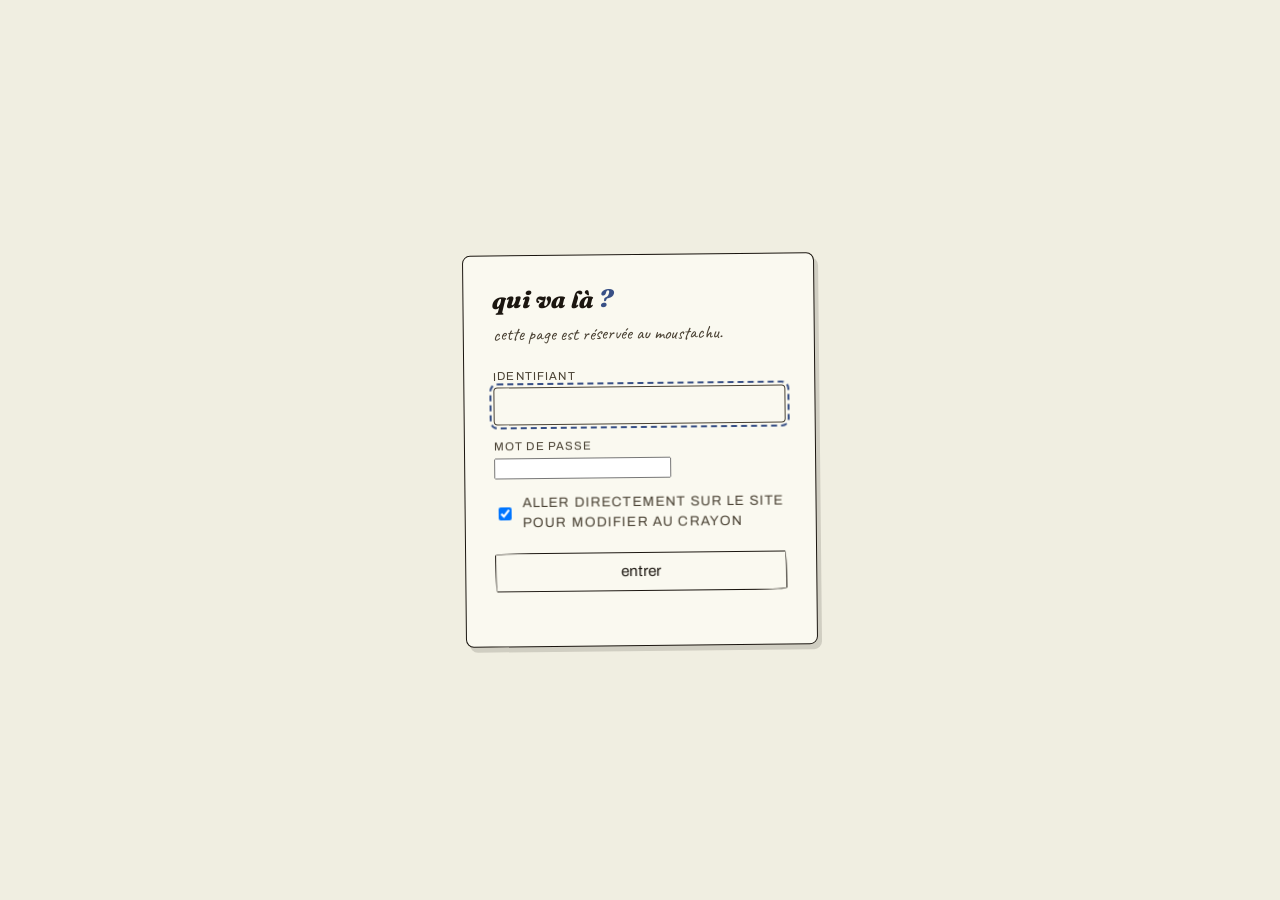
==== commit 836a2894: "Vraies photos, palmarès en billets, et mode édition au crayon Photos - 47 photos personnelles rempla" ====
--- a/admin/index.html
+++ b/admin/index.html
@@ -5,14 +5,14 @@
   <meta name="viewport" content="width=device-width, initial-scale=1">
   <title>panneau secret — virgule.</title>
   <meta name="robots" content="noindex, nofollow">
-  <meta name="theme-color" content="#F4EDDD">
-  <link rel="icon" href="data:image/svg+xml,%3Csvg xmlns='http://www.w3.org/2000/svg' viewBox='0 0 32 32'%3E%3Ccircle cx='17' cy='12' r='9' fill='%23385086'/%3E%3Cpath d='M14 19 C 13 24, 10 28, 5 31 C 11 30, 17 26, 19 20 Z' fill='%23385086'/%3E%3C/svg%3E">
+  <meta name="theme-color" content="#F0EEE1">
+  <link rel="icon" href="../logo/favicon.svg" type="image/svg+xml">
   <link rel="preconnect" href="https://fonts.googleapis.com">
   <link rel="preconnect" href="https://fonts.gstatic.com" crossorigin>
   <link href="https://fonts.googleapis.com/css2?family=Fraunces:ital,opsz,wght@0,9..144,400..900;1,9..144,400..900&family=Archivo:wght@400;500;600&family=Caveat:wght@500;600&display=swap" rel="stylesheet">
   <style>
     :root {
-      --creme: #F4EDDD; --ivoire: #FBF6EA; --papier: #EDE3CC;
+      --creme: #F0EEE1; --ivoire: #FAF9F0; --papier: #E5E4D3;
       --noir: #1B1610; --encre: #4A4234;
       --bleu: #385086; --bleu-texte: #2F4676;
       --sauge: #8A9B84; --teal: #39584C; --moutarde: #D9A62E;
@@ -61,6 +61,12 @@
     textarea { resize: vertical; min-height: 2.4rem; }
     input:focus-visible, textarea:focus-visible, select:focus-visible { outline: 2px dashed var(--bleu); outline-offset: 2px; }
     .champ { margin-bottom: 0.8rem; }
+    /* une case à cocher se lit en minuscules, pas en petites capitales */
+    .case {
+      display: flex; align-items: center; gap: 0.45rem; margin: 0.35rem 0 0;
+      text-transform: none; letter-spacing: 0; font-size: 0.92rem; color: var(--noir);
+    }
+    .case input { flex: none; }
     .rangee { display: grid; gap: 0.8rem; grid-template-columns: repeat(auto-fit, minmax(160px, 1fr)); }
     .btn {
       font: inherit; cursor: pointer; background: var(--ivoire); color: var(--noir);
@@ -146,6 +152,13 @@
       0%, 100% { transform: rotate(-0.6deg) translateX(0); }
       25% { transform: rotate(-0.6deg) translateX(-7px); }
       75% { transform: rotate(-0.6deg) translateX(7px); }
+    }
+    @media (prefers-reduced-motion: reduce) {
+      *, *::before, *::after {
+        animation-duration: 0.01ms !important;
+        animation-delay: 0s !important;
+        transition-duration: 0.01ms !important;
+      }
     }
     .ligne-code {
       display: block; background: var(--papier); border: 1.5px dashed var(--encre);
@@ -172,6 +185,10 @@
         <label for="l-mdp">mot de passe</label>
         <input type="password" id="l-mdp" autocomplete="current-password" required>
       </div>
+      <label class="champ" style="display:flex;align-items:center;gap:.5rem;flex-direction:row">
+        <input type="checkbox" id="aller-site" checked style="width:auto">
+        <span style="font-size:.85rem">aller directement sur le site pour modifier au crayon</span>
+      </label>
       <button class="btn" type="submit">entrer</button>
       <p class="porte-erreur" id="porte-erreur" role="alert"></p>
     </form>
@@ -194,8 +211,14 @@
 
   <main>
     <section id="sec-photos" role="tabpanel">
-      <p class="aide">chaque carte est une photo de la galerie. tout ce que tu tapes est enregistré automatiquement (dans ce navigateur).</p>
+      <p class="aide">chaque carte est une photo. toutes apparaissent sur la page « toutes les photos » (triables par catégorie) ; celles cochées « clichés favoris » s'affichent en plus sur l'accueil, avec la taille choisie. tout ce que tu tapes est enregistré automatiquement (dans ce navigateur).</p>
       <div id="liste-photos"></div>
+      <!-- suggestions partagées par tous les champs catégorie des cartes -->
+      <datalist id="liste-categories">
+        <option>paysages</option><option>macro</option><option>animaux</option>
+        <option>portraits</option><option>architecture</option><option>détails</option>
+        <option>lumière</option>
+      </datalist>
       <button class="btn" id="ajouter-photo">+ ajouter une photo</button>
     </section>
 
@@ -316,6 +339,11 @@
       if (id === ACCES.id && h === ACCES.empreinte) {
         try { sessionStorage.setItem(CLE_SESSION, ACCES.empreinte); } catch (e2) { /* tant pis */ }
         ouvrePanneau();
+        /* la connexion mène au site en mode édition — c'est là qu'on modifie.
+           Le panneau reste ouvert derrière : c'est ici qu'on revient publier.
+           Même onglet obligatoire : sessionStorage ne suit pas d'un onglet à
+           l'autre, et le drapeau d'édition serait perdu. */
+        if (document.getElementById("aller-site").checked) location.href = "../index.html";
       } else {
         essais += 1;
         porteErreur.textContent = MOTS_DOUX[Math.min(essais, MOTS_DOUX.length) - 1];
@@ -356,15 +384,26 @@
     });
 
     const CLE_STOCKAGE = "virgule-config";
-    const CATEGORIES = ["paysages", "macro", "animaux", "portraits", "architecture", "détails", "lumière"];
     const TAILLES = ["grande", "panorama", "haute", "moyenne", "petite"];
+    /* les billets du palmarès, saisis au crayon sur le site : ce panneau ne
+       les affiche pas, il se contente de ne pas les perdre (voir chargeEtat) */
+    let palmaresGarde = null;
 
     const LIBELLES_TEXTES = [
+      ["titre-hero", "le grand titre de l'accueil"],
+      ["hero-sur", "la ligne au-dessus du grand titre"],
+      ["hero-sur-note", "la nuance entre parenthèses, à côté"],
       ["hero-phrase", "phrase d'accueil (sous le grand titre)"],
+      ["titre-galerie", "titre de la sélection (accueil)"],
+      ["titre-palmares", "titre du palmarès (accueil)"],
+      ["titre-contact", "titre du bloc contact (accueil)"],
+      ["titre-photos", "titre de la page « toutes les photos »"],
+      ["titre-apropos", "titre de la page « qui est virgule »"],
       ["annot-moi", "annotation « lui, c'est moi »"],
       ["annot-app", "annotation sous le personnage"],
-      ["note-marge-a", "note en marge (droite de la galerie)"],
-      ["note-marge-b", "note en marge (gauche de la galerie)"],
+      ["galerie-suite-note", "note à côté du bouton « toutes les photos » (accueil)"],
+      ["palmares-intro", "chapô du palmarès (accueil)"],
+      ["palmares-note", "note manuscrite sous le palmarès (accueil)"],
       ["fiche-legende", "légende sous le portrait"],
       ["etiquette-chapeau", "étiquette chapeau"],
       ["etiquette-moustache", "étiquette moustache"],
@@ -462,6 +501,7 @@
         }
         if (Object.keys(contactDiff).length) payload.contact = contactDiff;
         if (JSON.stringify(etat.portrait) !== JSON.stringify(PORTRAIT_DEFAUT)) payload.portrait = etat.portrait;
+        if (palmaresGarde) payload.palmares = palmaresGarde;
 
         try {
           if (Object.keys(payload).length) {
@@ -482,9 +522,23 @@
     function noteStockage(taille) {
       const el = $("#note-stockage");
       const mo = taille / 1024 / 1024;
-      el.textContent = mo > 3
-        ? `attention : tes réglages pèsent ${mo.toFixed(1)} Mo (limite du navigateur ≈ 5 Mo). remplace les photos « fichier » par des chemins vers le dossier photos/.`
-        : "";
+      const messages = [];
+      if (mo > 3) {
+        messages.push(`attention : tes réglages pèsent ${mo.toFixed(1)} Mo (limite du navigateur ≈ 5 Mo). remplace les photos « fichier » par des chemins vers le dossier photos/.`);
+      }
+      /* une liste de photos enregistrée ici masque complètement js/photos-data.js,
+         sans que rien ne le dise sur le site : on a vu quelqu'un chercher un bon
+         moment pourquoi ses nouvelles photos n'apparaissaient pas. */
+      let gardees = null;
+      try {
+        const brut = localStorage.getItem(CLE_STOCKAGE);
+        const c = brut ? JSON.parse(brut) : null;
+        if (c && Array.isArray(c.photos) && c.photos.length) gardees = c.photos.length;
+      } catch (e) { /* rien */ }
+      if (gardees !== null && gardees !== PHOTOS.length) {
+        messages.push(`ce navigateur affiche ${gardees} photo${gardees > 1 ? "s" : ""} enregistrée${gardees > 1 ? "s" : ""} ici, pas les ${PHOTOS.length} de js/photos-data.js — c'est cette version-là qui gagne, sur cet appareil. Le bouton rouge en bas rend la main au fichier.`);
+      }
+      el.textContent = messages.join(" ");
     }
 
     /* ---------- onglets ---------- */
@@ -527,12 +581,16 @@
           </div>
           <div class="champ"><label>fichier local</label><input type="file" data-champ="fichier" accept="image/*"></div>
           <div class="champ"><label>titre</label><input type="text" data-champ="titre" value="${(p.titre || "").replace(/"/g, "&quot;")}"></div>
-          <div class="champ"><label>catégorie</label>
-            <select data-champ="categorie">${CATEGORIES.map((c) => `<option ${c === p.categorie ? "selected" : ""}>${c}</option>`).join("")}</select>
+          <div class="champ"><label>catégorie (libre — une nouvelle crée son filtre)</label>
+            <input type="text" data-champ="categorie" list="liste-categories" value="${(p.categorie || "").replace(/"/g, "&quot;")}">
           </div>
-          <div class="champ"><label>taille dans la grille</label>
+          <div class="champ"><label>taille (grille de l'accueil)</label>
             <select data-champ="taille">${TAILLES.map((t) => `<option ${t === p.taille ? "selected" : ""}>${t}</option>`).join("")}</select>
           </div>
+          <div class="champ"><label>sur l'accueil</label>
+            <label class="case"><input type="checkbox" data-champ="favori" ${p.favori ? "checked" : ""}> un de mes clichés favoris</label>
+          </div>
+          <div class="champ"><label>proportions du fichier (rempli tout seul)</label><input type="text" data-champ="ratio" placeholder="ex. 3/2" value="${(p.ratio || "").replace(/"/g, "&quot;")}"></div>
           <div class="champ"><label>lieu</label><input type="text" data-champ="lieu" value="${(p.lieu || "").replace(/"/g, "&quot;")}"></div>
           <div class="champ"><label>date</label><input type="text" data-champ="date" value="${(p.date || "").replace(/"/g, "&quot;")}"></div>
         </div>
@@ -554,6 +612,22 @@
           const im = document.createElement("img");
           im.alt = "";
           im.onerror = () => im.replaceWith(Object.assign(document.createElement("div"), { className: "carte-visuel-vide", textContent: "image introuvable" }));
+          /* on relève les vraies proportions du fichier au passage : le site
+             s'en sert pour réserver la place et ne pas sursauter au chargement.
+             Pas pour picsum : la vignette est un recadrage 120×90, ses
+             proportions ne disent rien du fichier réellement affiché. */
+          im.onload = () => {
+            if (p.picsum != null) return;
+            if (!im.naturalWidth || !im.naturalHeight) return;
+            const pgcd = (a, b) => (b ? pgcd(b, a % b) : a);
+            const d = pgcd(im.naturalWidth, im.naturalHeight) || 1;
+            const r = `${im.naturalWidth / d}/${im.naturalHeight / d}`;
+            if (p.ratio === r) return;
+            p.ratio = r;
+            const champRatio = $('[data-champ="ratio"]', carte);
+            if (champRatio) champRatio.value = r;
+            sauvegarde();
+          };
           im.src = src;
           visuel.prepend(im);
         } else {
@@ -566,9 +640,15 @@
         const champ = e.target.dataset.champ;
         if (!champ || champ === "fichier") return;
         if (champ === "image") {
+          /* le libellé « (fichier chargé…) » n'est pas un chemin : l'écrire
+             dans p.image écraserait le fichier réellement chargé */
+          if (e.target.value.startsWith("(fichier")) return;
           poseImage(p, e.target.value);
           clearTimeout(visuelTimer);
           visuelTimer = setTimeout(rafraichitVisuel, 500);
+        } else if (champ === "favori") {
+          /* décoché = champ absent, pas `favori: false` : le fichier reste propre */
+          if (e.target.checked) p.favori = true; else delete p.favori;
         } else p[champ] = e.target.value;
         if (champ === "titre") $(".carte-titre", carte).textContent = e.target.value || "(sans titre)";
         sauvegarde();
@@ -615,7 +695,10 @@
       });
       rendPhotos();
       sauvegarde();
-      listePhotos.lastElementChild.scrollIntoView({ behavior: "smooth", block: "center" });
+      listePhotos.lastElementChild.scrollIntoView({
+        behavior: matchMedia("(prefers-reduced-motion: reduce)").matches ? "auto" : "smooth",
+        block: "center",
+      });
     });
 
     /* ---------- onglet textes ---------- */
@@ -739,7 +822,7 @@
     }
 
     $("#export-photos").addEventListener("click", () => {
-      const ORDRE = ["picsum", "image", "alt", "titre", "categorie", "date", "lieu", "description", "phrase", "taille"];
+      const ORDRE = ["picsum", "image", "alt", "titre", "categorie", "date", "lieu", "description", "phrase", "taille", "ratio", "favori"];
       const blocs = etat.photos.map((p) => {
         const lignes = ORDRE
           .filter((k) => p[k] != null && p[k] !== "")
@@ -766,6 +849,7 @@
       }
       if (Object.keys(contactDiff).length) payload.contact = contactDiff;
       if (JSON.stringify(etat.portrait) !== JSON.stringify(PORTRAIT_DEFAUT)) payload.portrait = etat.portrait;
+      if (palmaresGarde) payload.palmares = palmaresGarde;
       telecharge("site-config.js",
         `/* virgule. — réglages du site (généré par /admin le ${new Date().toLocaleDateString("fr-FR")}) */\n\nwindow.VIRGULE_CONFIG = ${Object.keys(payload).length ? JSON.stringify(payload, null, 2) : "null"};\n`);
       ditStatut("téléchargé ✓");
@@ -778,21 +862,27 @@
     });
 
     /* ---------- initialisation ---------- */
+    /* les textes du site vivent sur plusieurs pages depuis que « qui est
+       virgule » a la sienne : on les récolte toutes */
     async function chargeDefauts() {
-      try {
-        const rep = await fetch("../index.html", { cache: "no-cache" });
-        const doc = new DOMParser().parseFromString(await rep.text(), "text/html");
-        $$("[data-texte]", doc).forEach((el) => {
-          defauts.textes[el.dataset.texte] = htmlVersTexte(el.innerHTML);
-        });
-        const em = $("#lien-email", doc);
-        const insta = $("#lien-insta", doc);
-        if (em) defauts.contact.email = em.textContent.trim();
-        if (insta) {
-          defauts.contact.instaUrl = insta.getAttribute("href");
-          defauts.contact.instaTexte = insta.textContent.trim();
-        }
-      } catch (e) { /* pas grave : les champs partiront de vide */ }
+      for (const page of ["../index.html", "../apropos.html", "../photos.html"]) {
+        try {
+          const rep = await fetch(page, { cache: "no-cache" });
+          const doc = new DOMParser().parseFromString(await rep.text(), "text/html");
+          $$("[data-texte]", doc).forEach((el) => {
+            if (!(el.dataset.texte in defauts.textes)) {
+              defauts.textes[el.dataset.texte] = htmlVersTexte(el.innerHTML);
+            }
+          });
+          const em = $("#lien-email", doc);
+          const insta = $("#lien-insta", doc);
+          if (em && !defauts.contact.email) defauts.contact.email = em.textContent.trim();
+          if (insta && !defauts.contact.instaUrl) {
+            defauts.contact.instaUrl = insta.getAttribute("href");
+            defauts.contact.instaTexte = insta.textContent.trim();
+          }
+        } catch (e) { /* pas grave : ces champs-là partiront de vide */ }
+      }
     }
 
     function chargeEtat() {
@@ -802,6 +892,11 @@
         if (brut) conf = JSON.parse(brut);
       } catch (e) { /* on ignore */ }
       if (!conf) return;
+      /* le palmarès ne se modifie pas ici mais au crayon, sur le site. Ce
+         panneau réécrit pourtant la config entière à chaque enregistrement :
+         sans cette reprise, un simple « enregistrer » ici effacerait tous les
+         billets saisis là-bas. */
+      if (Array.isArray(conf.palmares)) palmaresGarde = conf.palmares;
       if (Array.isArray(conf.photos) && conf.photos.length) etat.photos = clone(conf.photos);
       if (conf.textes) Object.assign(etat.textes, conf.textes);
       if (conf.contact) Object.assign(etat.contact, conf.contact);
